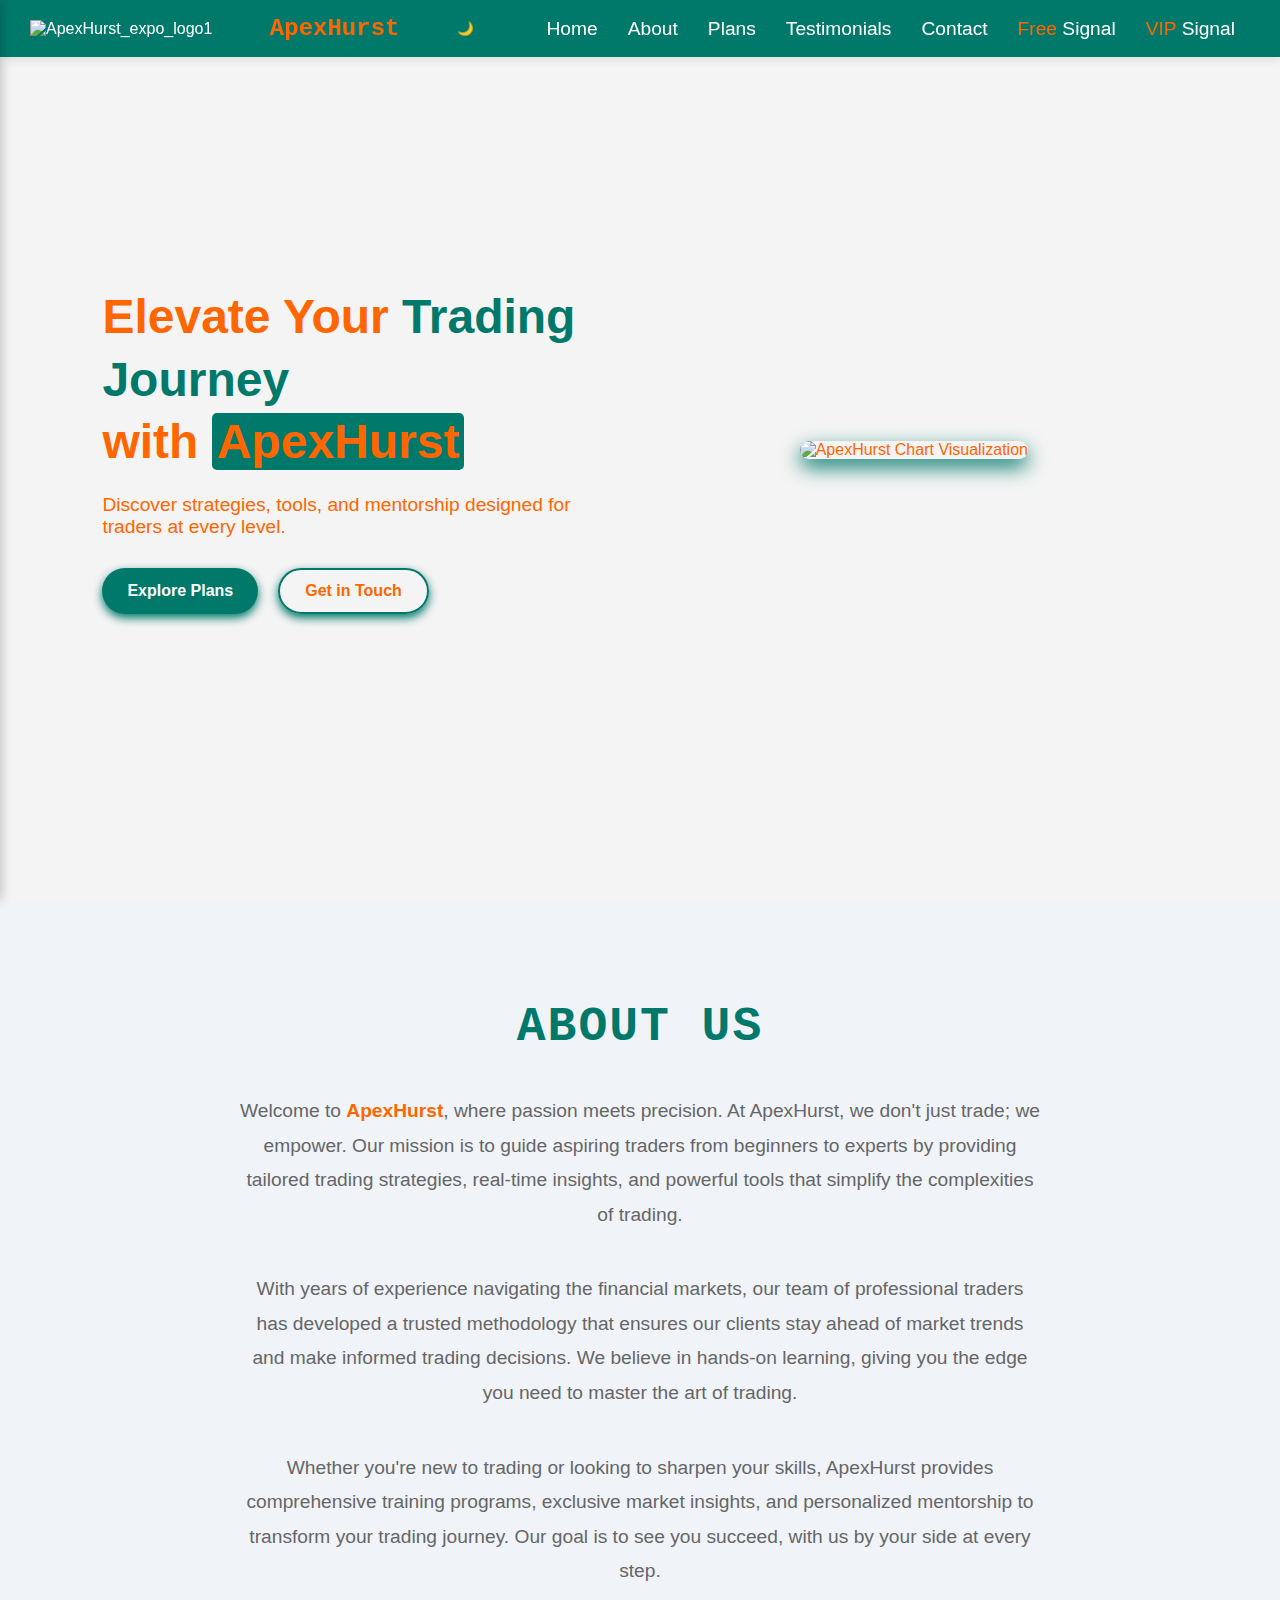
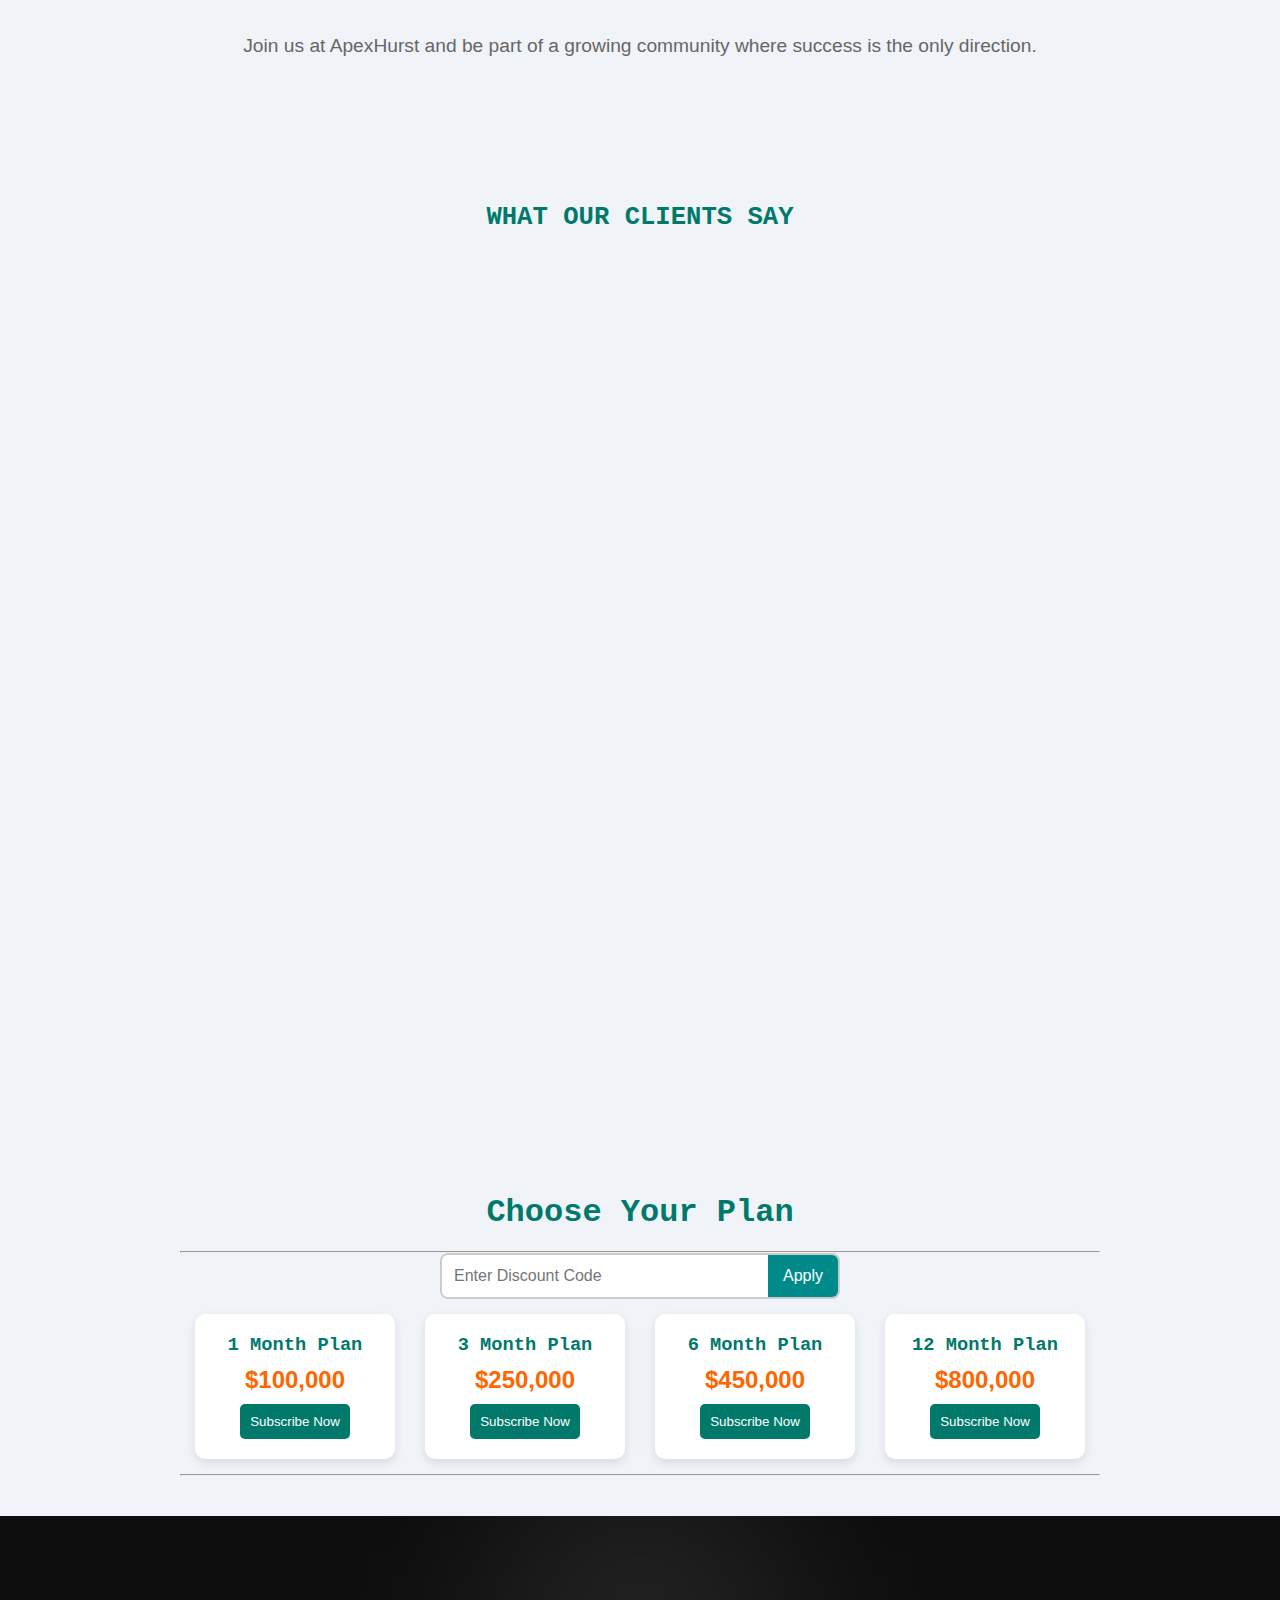
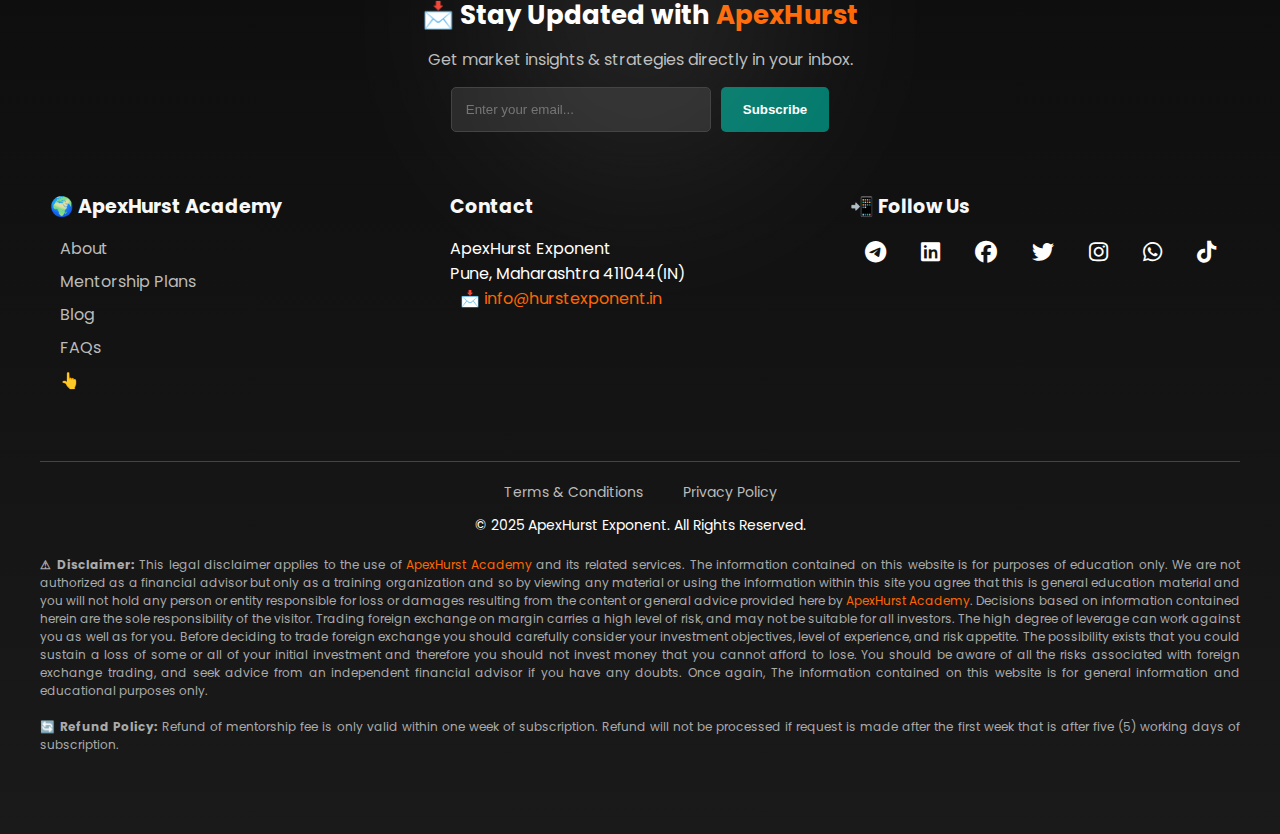
==== index.html @ d0dc8ec9 "Update index.html" ====
<!DOCTYPE html>
<html lang="en">
<head>
    <!-- Standard Meta Tags -->
    <meta charset="UTF-8">
    <meta name="viewport" content="width=device-width, initial-scale=1.0">
    <meta name="description" content="Join GFX Forex Trading and take your trading to the next level. Choose a plan that suits you and gain access to expert guidance, market insights, and powerful trading tools.">
    <meta name="keywords" content="Forex, Trading, Investment, GFX, Trading Plans, Market Insights">
    <meta name="author" content="GFX Forex">

    <!-- Open Graph Meta Tags -->
    <meta property="og:title" content="GFX Forex Trading | Empower Your Forex Journey with Expert Insights" />
    <meta property="og:description" content="Take your trading to the next level with expert guidance, market insights, and powerful trading tools from GFX Forex." />
    <meta property="og:image" content="https://gfx-forex.github.io/fx/images/GFX_logo.png" />
    <meta property="og:url" content="https://gfx-forex.github.io/fx/" />
    <meta property="og:type" content="website" />
    <meta property="og:site_name" content="GFX Forex Trading" />

    <!-- Schema Markup for Google -->
    <script type="application/ld+json">
    {
      "@context": "https://schema.org",
      "@type": "Organization",
      "name": "ApexHurst",
      "description": "Empower your Forex journey with expert insights, market data, and trading plans from ApexHurst.",
      "url": "https://gfx-forex.github.io/fx/",
      "logo": "https://gfx-forex.github.io/fx/images/GFX_logo.png",
      "sameAs": [
        "https://twitter.com/forexgfx",
        "https://www.facebook.com/gfxforex"
      ]
    }
    </script>

    <!-- Google Verification -->
     <meta name="google-site-verification" content="aJqH_T3T-1L4jFOPg959gE9l2tUwY2Krq5Gpit2VyYY" />

    <!-- Other Links and Styles -->
    <link href="https://fonts.googleapis.com/css2?family=Poppins:wght@400;600&display=swap" rel="stylesheet">
    <script src="https://kit.fontawesome.com/0c4d05055d.js" crossorigin="anonymous"></script>
    <link rel="icon" href="https://gfx-forex.github.io/fx/images/GFX_logo.png" type="image/x-icon" sizes="16x16 32x32 48x48" />
    
    <!-- Page Title -->
    <title>ApexHurst | Empower Your Forex Journey with Expert Insights</title>
    
    <style>
        * {
            margin: 0;
            padding: 0;
            box-sizing: border-box;
        }

 /* About Us Section */
.about-us {
    background-color: #f0f4f8; /* White background */
    color: #333; /* Darker text for contrast */
    padding: 100px 20px;
    text-align: center;
    position: relative;
    z-index: 1;
}

.about-us h2 {
    font-size: 3rem;
    letter-spacing: 2px;
    text-transform: uppercase;
    color: #333; /* Dark heading */
    margin-bottom: 20px;
    position: relative;
    animation: fadeInDown 1s ease-out forwards;
}

.about-us p {
    font-size: 1.2rem;
    line-height: 1.8;
    max-width: 800px;
    margin: 0 auto;
    color: #666; /* Slightly lighter paragraph text */
    padding: 20px 0;
    position: relative;
    animation: fadeInUp 1.5s ease-out forwards;
}

.about-us .btn {
    display: inline-block;
    margin-top: 30px;
    padding: 15px 40px;
    font-size: 1.2rem;
    font-weight: bold;
    color: #fff;
    background-color: #ff6600; /* Bright button color for attention */
    border-radius: 50px;
    text-transform: uppercase;
    letter-spacing: 2px;
    transition: transform 0.3s ease, background-color 0.3s ease;
    animation: zoomIn 2s ease forwards;
    position: relative;
}

.about-us .btn:hover {
    background-color: #ff9933;
    transform: scale(1.1);
}

.about-us strong{
    color: #ff6600;
}

.container-us h2{
    height: auto;
    color: #00796b;
    font-family: 'Courier New', Courier, monospace;
}

@keyframes fadeInDown {
    0% {
        opacity: 0;
        transform: translateY(-50px);
    }
    100% {
        opacity: 1;
        transform: translateY(0);
    }
}

@keyframes fadeInUp {
    0% {
        opacity: 0;
        transform: translateY(50px);
    }
    100% {
        opacity: 1;
        transform: translateY(0);
    }
}

@keyframes zoomIn {
    0% {
        opacity: 0;
        transform: scale(0.8);
    }
    100% {
        opacity: 1;
        transform: scale(1);
    }
}

/* Responsive Styles */
@media (max-width: 768px) {
    .about-us h2 {
        font-size: 2.5rem;
    }

    .about-us p {
        font-size: 1rem;
    }

    .about-us .btn {
        font-size: 1rem;
        padding: 12px 30px;
    }
}


        body {
            font-family: 'Arial', sans-serif;
            background-color: #f0f4f8;
            color: #333;
            display: flex;
            flex-direction: column;
            min-height: 100vh;
        }

        header {
            position: fixed;
            top: 0;
            left: 0;
            right: 0;
            background-color: #00796b;
            color: white;
            padding: 15px 30px;
            display: flex;
            justify-content: space-between;
            align-items: center;
            box-shadow: 0 2px 10px rgba(0, 0, 0, 0.1);
            z-index: 1000;
        }

        header h1 {
            font-size: 1.5rem;
            font-family: 'Courier New', Courier, monospace;
        }

          /* Dark mode styles */
          body.dark-mode {
            background-color: #121212;
            color: #e0e0e0;
        }

        header.dark-mode {
            background-color: #1e1e1e;
            color: white;
        }

        footer.dark-mode {
            background-color: #1e1e1e;
            color: #e0e0e0;
        }

        footer.dark-mode a {
            color: #ff6600;
        }

        .side-menu.dark-mode {
            background-color: #1e1e1e;
        }

        .plan-section.dark-mode {
            background-color: #1e1e1e;  
        }

        body.dark-mode .plan {
            background-color: #1e1e1e;
        }

        body.dark-mode h2 {
            color: #ddd;
        }

        body.dark-mode button {
            background-color: #333;
        }

        body.dark-mode h3 {
            color: #ddd;
        }

        body.dark-mode .container-us  { 
            background-color: #1e1e1e;
            
        }

        body.dark-mode .testimonial{
            background-color: #1e1e1e;
        }

        body.dark-mode .about-us {
            background-color: #1e1e1e;
        }

        span{
            color: #ff6600;
        }

        nav {
            display: none; /* Hide menu on mobile */
        }

        .hamburger {
            display: none;
            cursor: pointer;
            font-size: 1.5rem;
        }

        .side-menu {
            position: fixed;
            left: -250px;
            top: 0;
            width: 250px;
            height: 100%;
            background-color: #00796b;
            color: white;
            transition: left 0.3s ease;
            padding: 20px;
            box-shadow: 2px 0 10px rgba(0, 0, 0, 0.2);
            z-index: 1500;
        }

        .side-menu ul {
            list-style: none;
            padding: 0;
            margin-top: 50px;
        }

        .side-menu ul li {
            margin-bottom: 20px;
        }

        .side-menu ul li a {
            color: white;
            text-decoration: none;
            font-size: 1.2rem;
        }

        .side-menu ul li a:hover {
            color: #ff6600;
        }

        .close-btn {
            position: absolute;
            top: 20px;
            right: 20px;
            font-size: 1.8rem;
            cursor: pointer;
        }

        :root { 
    /* Light Theme Colors */
    --primary-color: #00796b; /* Orange primary color */
    --secondary-color: #ffffff; /* White color for text/background */
    --background-color: #f4f4f4; /* Light grey background */
    --text-color: #ff6600; /* Dark text color for readability */
    --highlight-bg: #ffd700; /* Yellow for highlights */
    --shadow-color: #00796b; /* Light shadow for elements */
}

[data-theme="dark"] {
    /* Dark Theme Colors */
    --primary-color: #ff6600; /* Yellow primary color */
    --secondary-color: #1e1e1e; /* Dark background for text */
    --background-color: #1e1e1e; /* Dark background */
    --text-color: #f4f4f4; /* Light text color for contrast */
    --highlight-bg: #1e1e1e; /* Darker background for highlights */
    --shadow-color: #ff6600; /* Darker shadow for dark theme */
}


/* Hero Section */
.hero {
    display: flex;
    flex-wrap: nowrap;
    justify-content: space-between;
    align-items: center;
    padding: 50px 8%;
    background: var(--background-color);
    color: var(--text-color);
    min-height: 100vh;
    overflow: hidden;
    position: relative;
}

.hero-content {
    flex: 1;
    max-width: 600px;
    z-index: 1;
    margin-right: 20px;
}

.hero h1 {
    font-size: 3rem;
    font-weight: 700;
    line-height: 1.3;
    margin-bottom: 20px;
}

.hero h1 .highlight {
    color: var(--primary-color);
}

.hero h1 .brand {
    color: var(--text-color);
    background: var(--primary-color);
    padding: 2px 5px;
    border-radius: 5px;
}

.hero p {
    font-size: 1.2rem;
    color: var(--text-color);
    margin: 20px 0 30px;
}

/* Hero Buttons */
.hero-actions {
    display: flex;
    gap: 20px;
}

.cta-primary,
.cta-secondary {
    font-size: 1rem;
    font-weight: bold;
    padding: 12px 25px;
    border-radius: 30px;
    cursor: pointer;
    transition: transform 0.3s ease, box-shadow 0.3s ease;
}

.cta-primary {
    background: var(--primary-color);
    color: var(--secondary-color);
    border: none;
    box-shadow: 0 4px 10px var(--shadow-color);
}

.cta-primary:hover {
    transform: translateY(-2px);
    box-shadow: 0 6px 20px var(--shadow-color);
}

.cta-secondary {
    background: transparent;
    color: var(--text-color);
    border: 2px solid var(--primary-color);
    box-shadow: 0 4px 10px var(--shadow-color);
}

.cta-secondary:hover {
    transform: translateY(-2px);
    background: var(--primary-color);
    color: var(--secondary-color);
}

/* Hero Image */
.hero-image {
    flex: 1;
    text-align: center;
}

.hero-image img {
    max-width: 90%;
    max-height: 450px;
    object-fit: cover;
    border-radius: 15px;
    box-shadow: 0 8px 20px var(--shadow-color);
}

    /* Responsive Styles */
@media (max-width: 1024px) {
    .hero {
        flex-wrap: wrap; /* Allow wrapping to stack on mobile */
        justify-content: center;
        text-align: center;
        flex-direction: column-reverse; /* Move image above the text */
    }

    .hero-content {
        margin-right: 0;
        margin-bottom: 20px;
    }

    .hero h1 {
        font-size: 2.5rem;
    }

    .hero p {
        font-size: 1rem;
    }

    .hero-actions {
        flex-direction: column;
        gap: 15px;
    }

    .hero-image {
        width: 100%; /* Full width image */
        margin-bottom: 20px; /* Add some space between image and text */
    }

    .hero-image img {
        max-height: 300px; /* Limit image size on mobile */
        margin-top: 80px;
        
    }
}

@media (max-width: 480px) {
    .hero h1 {
        font-size: 2rem;
    }

    .hero p {
        font-size: 0.9rem;
    }

    .cta-primary,
    .cta-secondary {
        font-size: 0.9rem;
        padding: 10px 20px;
    }

    header h1 {
            font-size: 1.3rem;
        }
}


        .container {
            max-width: 1200px;
            margin: 80px auto 20px;
            padding: 20px;
            text-align: center;
            flex: 1;
        }

        .container h2 {
            font-size: 2rem;
            margin-bottom: 20px;
            margin-top: -90px;
            color: #00796b;
            font-family: 'Courier New', Courier, monospace;
        }

        .plan-section {
            display: flex;
            justify-content: space-around;
            flex-wrap: wrap;
        }

        .plan {
            background-color: white;
            padding: 20px;
            margin: 15px;
            box-shadow: 0 4px 10px rgba(0, 0, 0, 0.1);
            border-radius: 10px;
            transition: transform 0.3s ease, box-shadow 0.3s ease;
            width: 200px;
            cursor: pointer;
        }

        .plan:hover {
            transform: translateY(-5px);
            box-shadow: 0 6px 15px rgba(0, 0, 0, 0.15);
        }

        .plan h3 {
            color: #00796b;
            font-family: 'Courier New', Courier, monospace;
        }

        .plan-price {
            font-size: 1.5rem;
            margin: 10px 0;
            color: #ff6600;
            font-weight: 900;
        }

        .plan-btn {
            background-color: #00796b;
            color: white;
            padding: 10px;
            border: none;
            border-radius: 5px;
            cursor: pointer;
        }

        .plan-btn:hover {
            background-color: #005f56;
        }

        footer {
            background-color: #00796b;
            color: white;
            padding: 20px;
            text-align: center;
        }

        footer a {
            color:#ff6600;
            text-decoration: none;
            margin: 0 10px;
            font-weight: 200px;
        }

        footer a:hover {
            text-decoration: underline;
        }

       /* Navigation Menu Styles */
nav {
    display: flex; /* Change to flex for better alignment */
    align-items: center; /* Center items vertically */
    justify-content: flex-end; /* Align items to the right */
}

nav ul {
    display: flex; /* Display items in a row */
    list-style: none; /* Remove bullet points */
}

nav ul li {
    margin: 0 15px; /* Add spacing between menu items */
}

nav ul li a {
    color: white; /* Text color */
    text-decoration: none; /* Remove underline */
    font-size: 1.2rem; /* Font size */
    transition: color 0.3s ease; /* Smooth color transition on hover */
}

nav ul li a:hover {
    color: #ff6600; /* Change color on hover */
}

.cta{
    margin-top: 5px;
    font-family: 'Courier New', Courier, monospace;
}


/* Responsive Styles */
@media (max-width: 768px) {
    nav {
        display: none; /* Hide nav on mobile */
    }

    hr {
    display: none;
} 

    .hamburger {
        display: block; /* Show hamburger on mobile */
    }

    .container {
        margin-top: 100px; /* Margin for mobile */
    }
}

@media (min-width: 769px) {
    nav {
        display: flex; /* Show nav on laptops and larger screens */
    }

    .hamburger {
        display: none; /* Hide hamburger on larger screens */
    }
}

.testimonials-container {
    max-width: 800px;
    margin: 0 auto;
    padding: 20px;
    text-align: center;
    overflow: hidden; /* Ensures that animations don't overflow the container */
}

.testimonials-container h2 {
    margin-bottom: 20px;
    animation: slideDownTitle 1s ease-out; /* Animation applied to the title */
    font-size: 1.6rem;
    font-family: 'Courier New', Courier, monospace;
    position: relative;
    text-transform: uppercase;
    color: #00796b;
}

.testimonial {
    background-color: #f9f9f9;
    border: 1px solid #e1e1e1;
    border-radius: 10px;
    padding: 15px;
    margin: 10px 0;
    box-shadow: 0 2px 5px rgba(0, 0, 0, 0.1);
    opacity: 0;
    transform: translateY(50px); /* Start position below */
    animation: slideInTestimonials 1.5s ease-out forwards;
}

.testimonial:nth-child(2) {
    animation-delay: 0.3s;
}

.testimonial:nth-child(3) {
    animation-delay: 0.6s;
}

/* Keyframe for sliding the title down */
@keyframes slideDownTitle {
    0% {
        opacity: 0;
        transform: translateY(-50px); /* Start from above */
    }
    100% {
        opacity: 1;
        transform: translateY(0);
    }
}

/* Keyframe for sliding in the testimonials */
@keyframes slideInTestimonials {
    0% {
        opacity: 0;
        transform: translateY(50px); /* Start from below */
    }
    100% {
        opacity: 1;
        transform: translateY(0);
    }
}

.discount { color: green; font-weight: bold; }
.discounted-price { color: #ff6600; text-decoration: line-through; }
.input-container {
    display: flex;
    align-items: center;
    border: 2px solid #ccc;
    border-radius: 8px;
    overflow: hidden;
    width: 90%;
    max-width: 400px;
    margin: auto;
}

.input-container input {
    flex: 1;
    border: none;
    padding: 12px;
    font-size: 16px;
    outline: none;
    min-width: 0; /* Prevents input from forcing button out */
}

.input-container button {
    background-color: darkcyan;
    color: white;
    border: none;
    padding: 12px 15px;
    cursor: pointer;
    font-size: 16px;
    white-space: nowrap; /* Prevents text from wrapping */
    width: auto; /* Adjusts to content */
}

/* Ensure proper scaling on smaller screens */
@media (max-width: 480px) {
    .input-container {
        width: 100%; /* Full width on small screens */
    }

    .input-container button {
        padding: 12px; /* Smaller padding for better fit */
        font-size: 14px;
    }
}

/* Beautiful Footer Styles */
.footer {
    background: linear-gradient(to bottom, #0d0d0d, #1a1a1a);
    color: #ffffff;
    padding: 80px 20px;
    font-family: 'Poppins', sans-serif;
    text-align: center;
    position: relative;
    overflow: hidden;
}

.footer-container {
    max-width: 1200px;
    margin: 0 auto;
}

/* Glassmorphism Effect */
.footer::before {
    content: "";
    position: absolute;
    top: -50px;
    left: 50%;
    width: 300px;
    height: 300px;
    background: rgba(255, 255, 255, 0.1);
    border-radius: 50%;
    filter: blur(100px);
    transform: translateX(-50%);
}

/* Newsletter Section */
.newsletter h2 {
    font-size: 26px;
    font-weight: bold;
    margin-bottom: 12px;
}



span {
    color: #ff6600;
}

.newsletter p {
    color: #bbbbbb;
    margin-bottom: 15px;
}

.newsletter-form {
    display: flex;
    justify-content: center;
    gap: 10px;
    margin-top: 10px;
}

.newsletter-form input {
    padding: 14px;
    width: 260px;
    border-radius: 5px;
    border: 1px solid #444;
    background: rgba(255, 255, 255, 0.1);
    backdrop-filter: blur(8px);
    color: white;
    transition: 0.3s;
}

.newsletter-form input:focus {
    border-color: #00d4ff;
    outline: none;
}

.newsletter-form button {
    padding: 14px 22px;
    background: #00796b;
    color: white;
    border: none;
    cursor: pointer;
    border-radius: 5px;
    font-weight: bold;
    transition: 0.3s ease-in-out;
}

.newsletter-form button:hover {
    background: linear-gradient(45deg, #0056b3, #0096ff);
    transform: scale(1.05);
    box-shadow: 0px 4px 10px rgba(0, 212, 255, 0.3);
}

/* Footer Links */
.footer-links {
    display: flex;
    justify-content: space-between;
    flex-wrap: wrap;
    margin-top: 50px;
}

.footer-column {
    text-align: left;
    flex: 1;
    min-width: 200px;
    padding: 10px;
}

.footer-column h3 {
    font-size: 19px;
    margin-bottom: 15px;
    color: #f8f8f8;
    transition: 0.3s;
}

.footer-column h3:hover {
    color: #00d4ff;
}

.footer-column ul {
    list-style: none;
    padding: 0;
}

.footer-column ul li {
    margin: 8px 0;
}

.footer-column ul li a {
    color: #bbbbbb;
    text-decoration: none;
    transition: 0.3s;
}

.footer-column ul li a:hover {
    color: #00d4ff;
    transform: translateX(4px);
}

/* Social Media Icons */
.social-icons {
    display: flex;
    gap: 15px;
    justify-content: center;
    margin-top: 15px;
}

.social-icons a {
    color: #ffffff;
    font-size: 22px;
    transition: 0.3s ease-in-out;
}

.social-icons a:hover {
    color: #00d4ff;
    transform: scale(1.2);
    text-shadow: 0px 0px 10px rgba(0, 212, 255, 0.7);
}

/* Footer Bottom */
.footer-bottom {
    border-top: 1px solid #444;
    margin-top: 50px;
    padding-top: 20px;
    font-size: 14px;
}

.footer-links-inline {
    display: flex;
    justify-content: center;
    gap: 20px;
    margin-bottom: 12px;
}

.footer-links-inline a {
    color: #bbbbbb;
    text-decoration: none;
    transition: 0.3s;
}

.footer-links-inline a:hover {
    color: #00d4ff;
}

/* Disclaimer */
.footer-disclaimer {
    margin-top: 20px;
    font-size: 12px;
    color: #aaaaaa;
    text-align: justify;
}

/* Responsive Design */
@media (max-width: 768px) {
    .footer-links {
        flex-direction: column;
        text-align: center;
    }
    
    .newsletter-form {
        flex-direction: column;
    }

    .newsletter-form input {
        width: 100%;
    }
}

    </style>
</head>
<body>

<header>
    <img src="https://github.com/hurstexponentlimited/hurstexponent.github.io/blob/main/Hurst%20expo%20logo1.png?raw=true" alt="ApexHurst_expo_logo1">
    <h1><span>ApexHurst</span></h1>
    <button id="darkModeToggle" style="background: none; border: none; color: white; cursor: pointer;">🌙</button>
    <div class="hamburger" onclick="openMenu()">&#9776;</div>
    <nav>
        <ul>
            <li><a href="index.html">Home</a></li>
            <li><a href="about.html">About</a></li>
            <li><a href="plans.html">Plans</a></li>
            <li><a href="monia.html">Testimonials</a></li>
            <li><a href="contact.html">Contact</a></li>
            <li><a href="https://t.me/apexhurst"> <span>Free</span> Signal </a></li>
            <li><a href="trade7.html"> <span>VIP</span> Signal </a></li>
        </ul>
    </nav>
</header>

<!-- Side Menu -->
<div class="side-menu" id="sideMenu">
    <span class="close-btn" onclick="closeMenu()">&times;</span>
    <ul>
        <li><a href="index.html">Home</a></li>
        <li><a href="about.html">About</a></li>
        <li><a href="plans.html">Plans</a></li>
        <li><a href="monia.html">Testimonials</a></li>
        <li><a href="contact.html">Contact</a></li>
        <li><a href="https://t.me/apexhurst"> <span>Free</span> Signal </a></li>
        <li><a href="trade7.html"> <span>VIP</span> Signal </a></li>
    </ul>
</div>

<!-- Hero Section -->
<section class="hero">
    <div class="hero-content">
        <h1>
            Elevate Your <span class="highlight">Trading Journey</span> <br> with <span class="brand">ApexHurst</span>
        </h1>
        <p>Discover strategies, tools, and mentorship designed for traders at every level.</p>
        <div class="hero-actions">
            <button onclick="window.location.href='plans.html'" class="cta-primary">Explore Plans</button>
            <button onclick="window.location.href='contact.html'" class="cta-secondary">Get in Touch</button>
        </div>
    </div>
    <div class="hero-image">
        <img src="https://github.com/hurstexponentlimited/hurstexponent.github.io/blob/main/lofx.jpg?raw=true" alt="ApexHurst Chart Visualization">
    </div>
</section>



 <!-- About Us Section -->
 <section id="about-us" class="about-us">
    <div class="container-us">
        <h2>About Us</h2>
        <p>Welcome to <strong>ApexHurst</strong>, where passion meets precision. At ApexHurst, we don't just trade; we empower. Our mission is to guide aspiring traders from beginners to experts by providing tailored trading strategies, real-time insights, and powerful tools that simplify the complexities of trading.</p>
        <p>With years of experience navigating the financial markets, our team of professional traders has developed a trusted methodology that ensures our clients stay ahead of market trends and make informed trading decisions. We believe in hands-on learning, giving you the edge you need to master the art of trading.</p>
        <p>Whether you're new to trading or looking to sharpen your skills, ApexHurst provides comprehensive training programs, exclusive market insights, and personalized mentorship to transform your trading journey. Our goal is to see you succeed, with us by your side at every step.</p>
        <p>Join us at ApexHurst and be part of a growing community where success is the only direction.</p>
    </div>
</section>

<div class="testimonials-container">
    <h2>What Our Clients Say</h2>
    
    <div class="testimonial">
        <p>"ApexHurst  has completely transformed my trading journey! The comprehensive courses and support from the team have given me the confidence to make informed trades. I went from a novice to a consistent profit-maker in just a few months. Highly recommended!"</p>
        <h4>— John D., Forex Trader</h4>
    </div>
    
    <div class="testimonial">
        <p>"The mentorship program at ApexHurst was a game changer for me. The strategies I learned helped me navigate the Forex market successfully. The community support is incredible, and I always feel motivated to improve my skills!"</p>
        <h4>— Sarah L., Entrepreneur</h4>
    </div>

    <div class="testimonial">
        <p>"As a former banker, I thought I knew the ins and outs of trading, but ApexHurst opened my eyes to new strategies and techniques. The courses are structured and easy to follow, and the results speak for themselves. I've never been more confident in my trades!"</p>
        <h4>— Mike T., Retired Banker</h4>
    </div>

    <div class="testimonial">
        <p>"I started trading with ApexHurst while in college, and it has been the best decision of my life! The education I received helped me earn extra income that pays for my tuition. The instructors are knowledgeable and always ready to help. Thank you, ApexHurst!"</p>
        <h4>— Emma W., College Student</h4>
    </div>
    
    <div class="testimonial">
        <p>"Thanks to ApexHurst, I’ve been able to diversify my income streams through  trading. The step-by-step guides and the responsive support team made it easy for me to get started. I wish I had found them sooner!"</p>
        <h4>— Daniel P., Small Business Owner</h4>
    </div>

    <div class="testimonial">
        <p>"Joining ApexHurst was the best investment I’ve made in myself. The content is top-notch, and the community is supportive and inspiring. I've learned so much and feel empowered to make successful trades every day!"</p>
        <h4>— Nina R., Aspiring Trader</h4>
    </div>

    <div class="testimonial">
        <p>"I was skeptical about trading at first, but ApexHurst turned my doubts into confidence. The strategies they teach are practical and actionable. My trading skills have improved dramatically, and I can see a clear path to financial independence!"</p>
        <h4>— Alex S., Freelance Consultant</h4>
    </div>

    <div class="testimonial">
        <p>"ApexHurst offers unparalleled training and resources. The live sessions and feedback from experienced traders have been invaluable. I’ve not only improved my trading skills but also gained a deeper understanding of market dynamics."</p>
        <h4>— Lara J., Digital Marketer</h4>
    </div>
</div>


<div class="container">
    <h2>Choose Your Plan</h2>
    <hr>
    
     <div class="input-container">
        <input type="text" id="discountCode" placeholder="Enter Discount Code">
        <button onclick="applyDiscount()">Apply</button>
    </div>
    

    <section class="plan-section">
        <!-- 1-Month Plan (No Discount) -->
        <div class="plan">
            <h3>1 Month Plan</h3>
            <div class="plan-price">$100,000</div>
            <button class="plan-btn" onclick="subscribe(100000, 1)">Subscribe Now</button>
        </div>
        
        <!-- 3-Month Plan -->
        <div class="plan">
            <h3>3 Month Plan</h3>
            <div class="plan-price" id="price3">$250,000</div>
            <button class="plan-btn" id="btn3" onclick="subscribe(250000, 2)">Subscribe Now</button>
        </div>
        
        <!-- 6-Month Plan -->
        <div class="plan">
            <h3>6 Month Plan</h3>
            <div class="plan-price" id="price6">$450,000</div>
            <button class="plan-btn" id="btn6" onclick="subscribe(450000, 3)">Subscribe Now</button>
        </div>

        <!-- 12-Month Plan -->
        <div class="plan">
            <h3>12 Month Plan</h3>
            <div class="plan-price" id="price6">$800,000</div>
            <button class="plan-btn" id="btn12" onclick="subscribe(800000, 4)">Subscribe Now</button>
        </div>
    </section>
    <hr>

   
</div>

<style>
    /* Notification Box */
    .discount-message {
        display: none;
        padding: 15px;
        border-radius: 5px;
        font-weight: bold;
        text-align: center;
        position: fixed;
        top: 20px;
        left: 50%;
        transform: translateX(-50%);
        z-index: 1000;
        width: 90%;
        max-width: 400px;
        opacity: 0;
        transition: opacity 0.5s ease, transform 0.5s ease;
    }
    
    /* Success Message */
    .success {
        background: #28a745;
        color: white;
        animation: fadeIn 0.5s ease-in-out, slideDown 0.5s ease-in-out;
    }
    
    /* Error Message */
    .error {
        background: #dc3545;
        color: white;
        animation: fadeIn 0.5s ease-in-out, shake 0.3s ease-in-out;
    }
    
    /* Animations */
    @keyframes fadeIn {
        from { opacity: 0; }
        to { opacity: 1; }
    }
    
    @keyframes slideDown {
        from { transform: translateX(-50%) translateY(-20px); }
        to { transform: translateX(-50%) translateY(0); }
    }
    
    /* Shake Effect for Invalid Codes */
    @keyframes shake {
        0% { transform: translateX(-50%) translateY(0); }
        25% { transform: translateX(-48%) translateY(0); }
        50% { transform: translateX(-52%) translateY(0); }
        75% { transform: translateX(-48%) translateY(0); }
        100% { transform: translateX(-50%) translateY(0); }
    }
    </style>

<p id="discountMessage" class="discount-message"></p>

<script src="plans.js"></script>

<!-- Include Font Awesome for icons -->
<link rel="stylesheet" href="https://cdnjs.cloudflare.com/ajax/libs/font-awesome/6.4.2/css/all.min.css">

<footer class="footer">
    <div class="footer-container">
        <!-- Newsletter Section -->
        <div class="newsletter">
            <h2>📩 Stay Updated with <span>ApexHurst</span></h2>
            <p>Get market insights & strategies directly in your inbox.</p>
            <div class="newsletter-form">
                <input type="email" placeholder="Enter your email..." />
                <button>Subscribe</button>
            </div>
        </div>

        <!-- Footer Links -->
        <div class="footer-links">
            <div class="footer-column">
                <h3>🌍 ApexHurst Academy</h3>
                <ul>
                    <li><a href="about.html">About</a></li>
                    <li><a href="#">Mentorship Plans</a></li>
                    <li><a href="#">Blog</a></li>
                    <li><a href="FAQs.html">FAQs</a></li>
                    <li><a href="#">&#128070;</a></li>
                </ul>
            </div>
            <div class="footer-column">
                <h3>Contact</h3>
                <p>ApexHurst Exponent<br /> 
                   Pune, Maharashtra 411044(IN)<br />
                    <a href="mailto:info@hurstexponent.in">📩 info@hurstexponent.in </a><br />
                    <a href="tel:📞+919960887001"></a>
               </p>
           </div>
           <div class="footer-column">
               <h3>📲 Follow Us</h3>
               <div class="social-icons">
                   <a href="https://t.me/apexhurst"><i class="fab fa-telegram"></i></a>
                   <a href="https://t.me/apexhurst"><i class="fab fa-linkedin"></i></a>
                   <a href="https://t.me/apexhurst"><i class="fab fa-facebook"></i></a>
                   <a href="https://t.me/apexhurst"><i class="fab fa-twitter"></i></a>
                   <a href="https://t.me/apexhurst"><i class="fab fa-instagram"></i></a>
                   <a href="https://t.me/apexhurst"><i class="fab fa-whatsapp"></i></a>
                   <a href="https://t.me/apexhurst"><i class="fab fa-tiktok"></i></a>
               </div>
           </div>
       </div>

        <!-- Terms & Policies -->
        <div class="footer-bottom">
            <div class="footer-links-inline">
                <a href="Terms&conditions.html">Terms & Conditions</a>
                <a href="Privacy.html">Privacy Policy</a>
            </div>
           <p>© 2025 ApexHurst Exponent. All Rights Reserved.</p>
        </div>

        <!-- Disclaimer -->
        <div class="footer-disclaimer">
            <p><strong>⚠ Disclaimer:</strong> This legal disclaimer applies to the use of <span>ApexHurst Academy</span> and its related services. The information contained on this website is for purposes of education only. We are not authorized as a financial advisor but only as a training organization and so by viewing any material or using the information within this site you agree that this is general education material and you will not hold any person or entity responsible for loss or damages resulting from the content or general advice provided here by <span>ApexHurst Academy</span>. Decisions based on information contained herein are the sole responsibility of the visitor. Trading foreign exchange on margin carries a high level of risk, and may not be suitable for all investors. The high degree of leverage can work against you as well as for you. Before deciding to trade foreign exchange you should carefully consider your investment objectives, level of experience, and risk appetite. The possibility exists that you could sustain a loss of some or all of your initial investment and therefore you should not invest money that you cannot afford to lose. You should be aware of all the risks associated with foreign exchange trading, and seek advice from an independent financial advisor if you have any doubts. Once again, The information contained on this website is for general information and educational purposes only.</p></br>
            <p><strong>🔄 Refund Policy:</strong>  Refund of mentorship fee is only valid within one week of subscription. Refund will not be processed if request is made after the first week that is after five (5) working days of subscription.</p>
        </div>
    </div>
</footer>

<script>
    function openMenu() {
        document.getElementById("sideMenu").style.left = "0";
    }

    function closeMenu() {
        document.getElementById("sideMenu").style.left = "-250px";
    }
</script>

<script>
    const toggleButton = document.getElementById('darkModeToggle');

    // Function to apply dark mode
    function applyDarkMode(isDark) {
        // Update global theme on the html or body element
        document.documentElement.setAttribute('data-theme', isDark ? 'dark' : 'light');

        // List of elements to toggle dark mode class on
        const elements = [
            document.body,
            document.querySelector('header'),
            document.querySelector('footer'),
            document.querySelector('input'),
            document.querySelector('button'),
            document.querySelector('.container'),
            document.querySelector('.side-menu'),
            document.querySelector('.hero'),
        ];

        // Apply dark-mode class
        elements.forEach(element => {
            if (element) {
                element.classList.toggle('dark-mode', isDark);
            }
        });

        // Update button text/icon
        toggleButton.textContent = isDark ? '☀️' : '🌙';
    }

    // Load saved mode from localStorage on page load
    const isDarkMode = localStorage.getItem('darkMode') === 'true';
    applyDarkMode(isDarkMode);

    // Toggle dark mode on button click
    toggleButton.addEventListener('click', () => {
        const currentMode = document.body.classList.contains('dark-mode');
        const newMode = !currentMode;

        applyDarkMode(newMode);

        // Save the mode to localStorage
        localStorage.setItem('darkMode', newMode);
    });
</script>


</body>
</html>
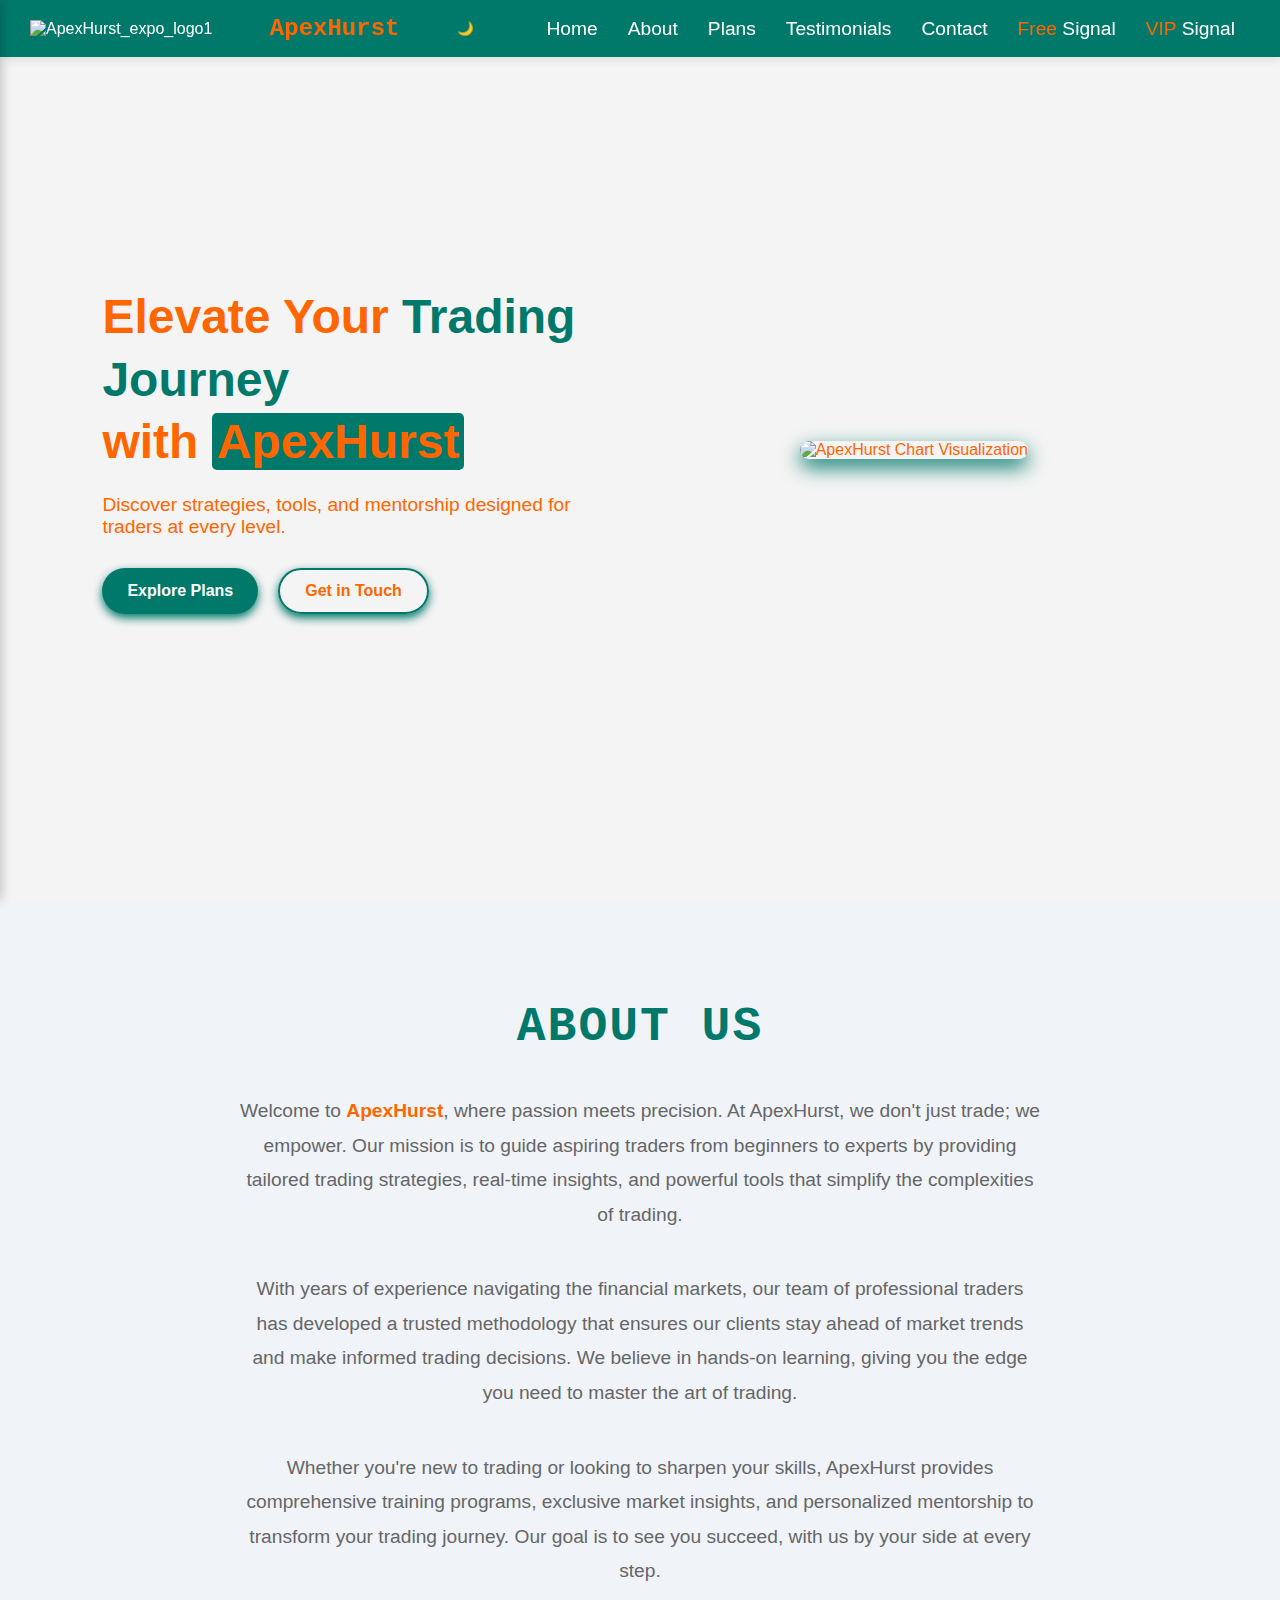
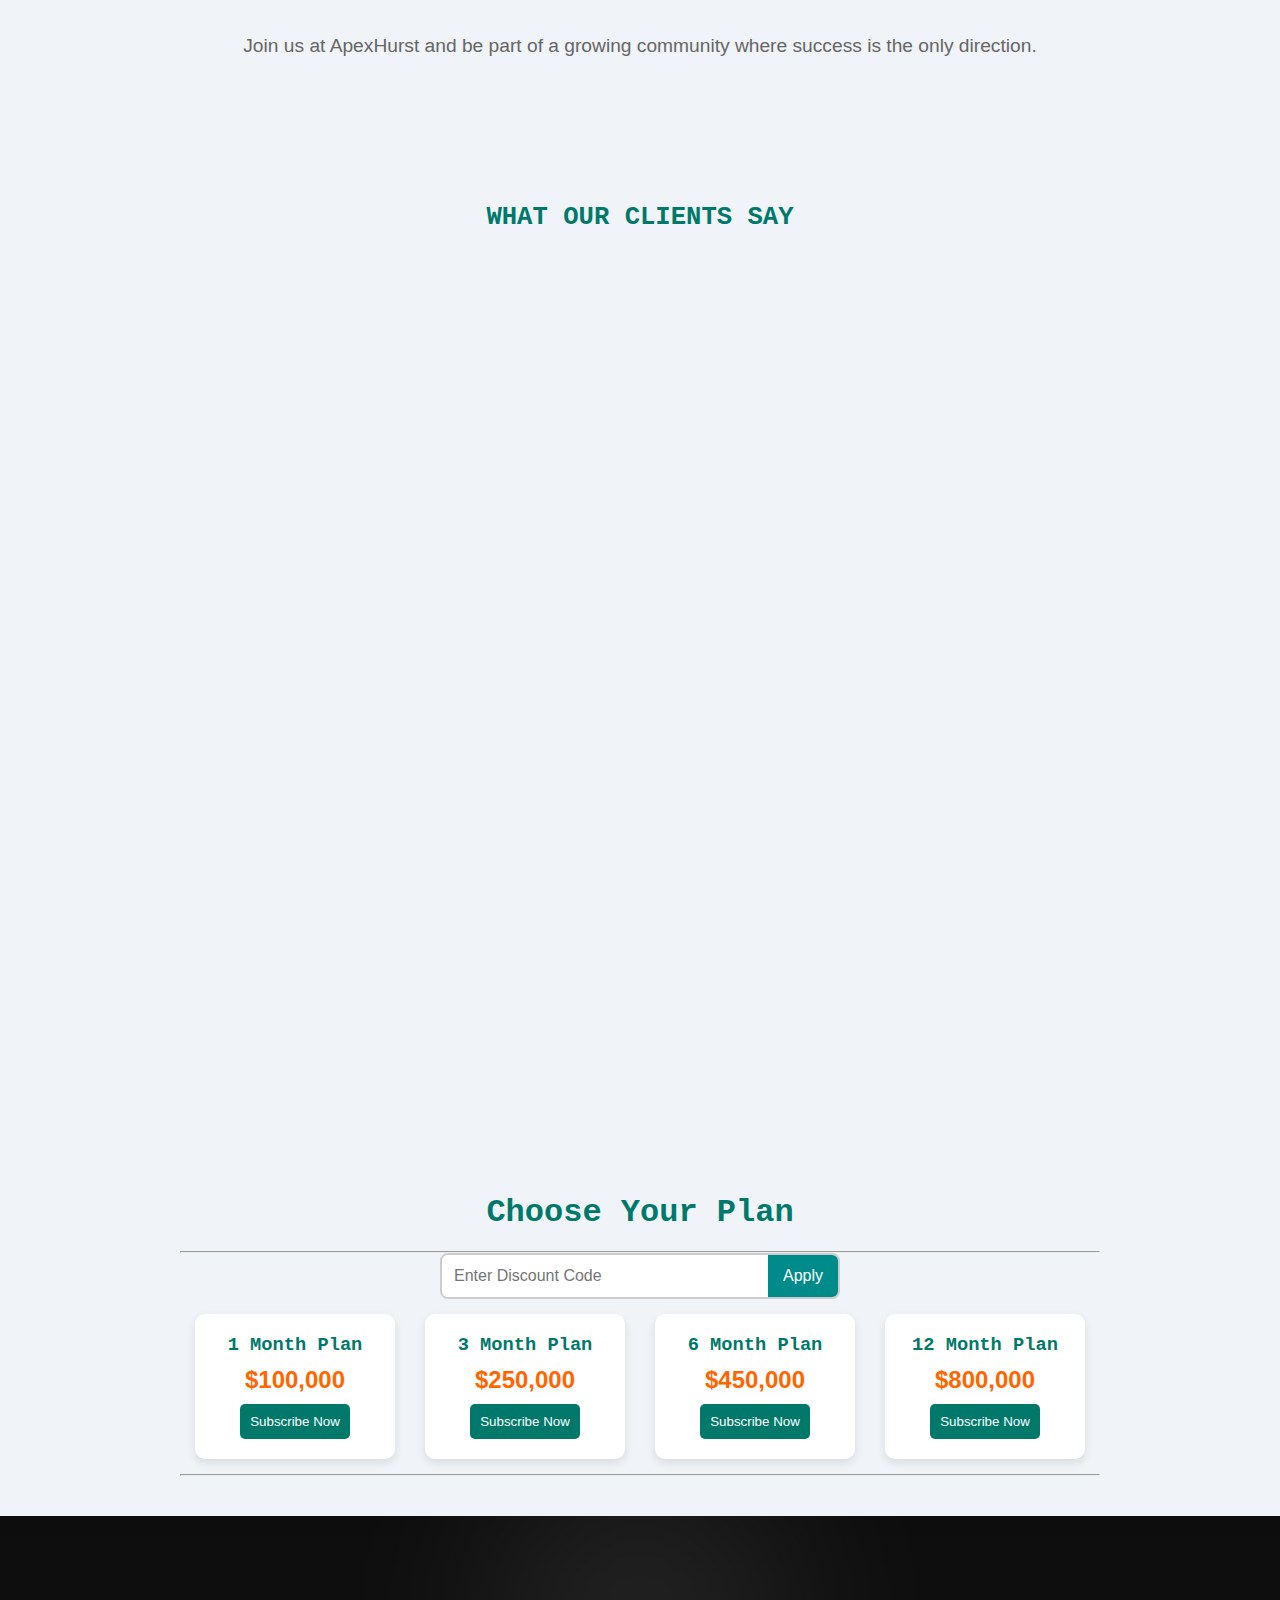
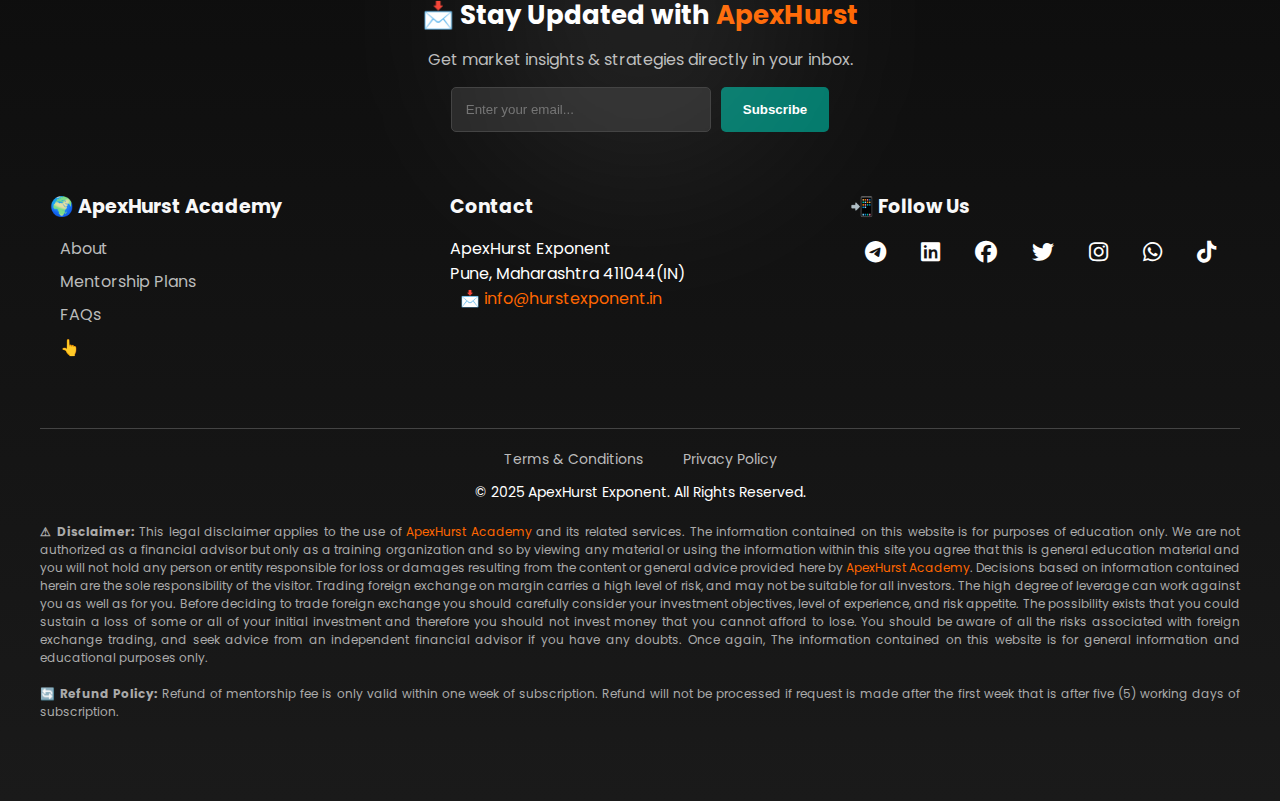
==== commit ac18f631: "Update index.html" ====
--- a/index.html
+++ b/index.html
@@ -11,7 +11,7 @@
     <!-- Open Graph Meta Tags -->
     <meta property="og:title" content="GFX Forex Trading | Empower Your Forex Journey with Expert Insights" />
     <meta property="og:description" content="Take your trading to the next level with expert guidance, market insights, and powerful trading tools from GFX Forex." />
-    <meta property="og:image" content="https://gfx-forex.github.io/fx/images/GFX_logo.png" />
+    <meta property="og:image" content="https://github.com/hurstexponentlimited/hurstexponent.github.io/blob/main/Hurst%20expo%20logo1.png?raw=true" />
     <meta property="og:url" content="https://gfx-forex.github.io/fx/" />
     <meta property="og:type" content="website" />
     <meta property="og:site_name" content="GFX Forex Trading" />
@@ -24,7 +24,7 @@
       "name": "ApexHurst",
       "description": "Empower your Forex journey with expert insights, market data, and trading plans from ApexHurst.",
       "url": "https://gfx-forex.github.io/fx/",
-      "logo": "https://gfx-forex.github.io/fx/images/GFX_logo.png",
+      "logo": "https://github.com/hurstexponentlimited/hurstexponent.github.io/blob/main/Hurst%20expo%20logo1.png?raw=true",
       "sameAs": [
         "https://twitter.com/forexgfx",
         "https://www.facebook.com/gfxforex"
@@ -955,7 +955,7 @@
             <li><a href="monia.html">Testimonials</a></li>
             <li><a href="contact.html">Contact</a></li>
             <li><a href="https://t.me/apexhurst"> <span>Free</span> Signal </a></li>
-            <li><a href="trade7.html"> <span>VIP</span> Signal </a></li>
+            <li><a href="https://t.me/apexhurst"> <span>VIP</span> Signal </a></li>
         </ul>
     </nav>
 </header>
@@ -970,7 +970,7 @@
         <li><a href="monia.html">Testimonials</a></li>
         <li><a href="contact.html">Contact</a></li>
         <li><a href="https://t.me/apexhurst"> <span>Free</span> Signal </a></li>
-        <li><a href="trade7.html"> <span>VIP</span> Signal </a></li>
+        <li><a href="https://t.me/apexhurst"> <span>VIP</span> Signal </a></li>
     </ul>
 </div>
 
@@ -1173,7 +1173,6 @@
                 <ul>
                     <li><a href="about.html">About</a></li>
                     <li><a href="#">Mentorship Plans</a></li>
-                    <li><a href="#">Blog</a></li>
                     <li><a href="FAQs.html">FAQs</a></li>
                     <li><a href="#">&#128070;</a></li>
                 </ul>
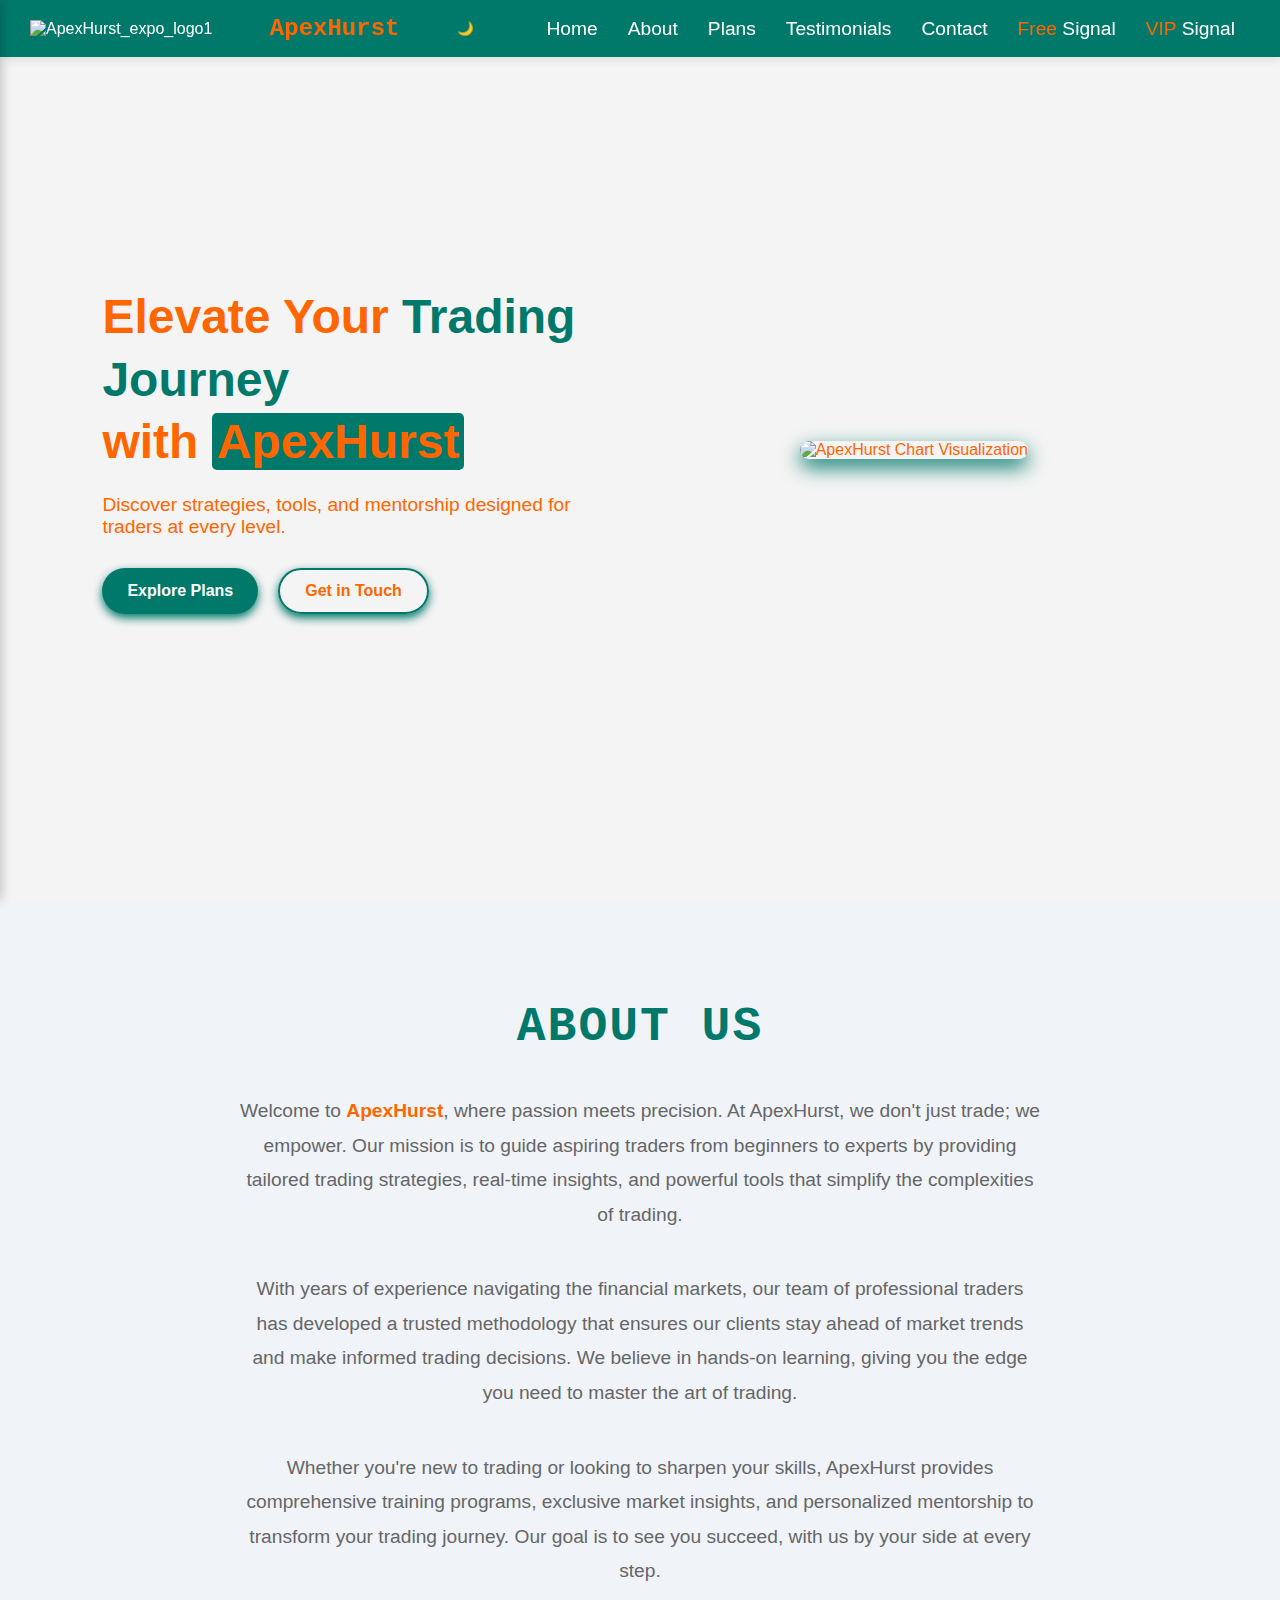
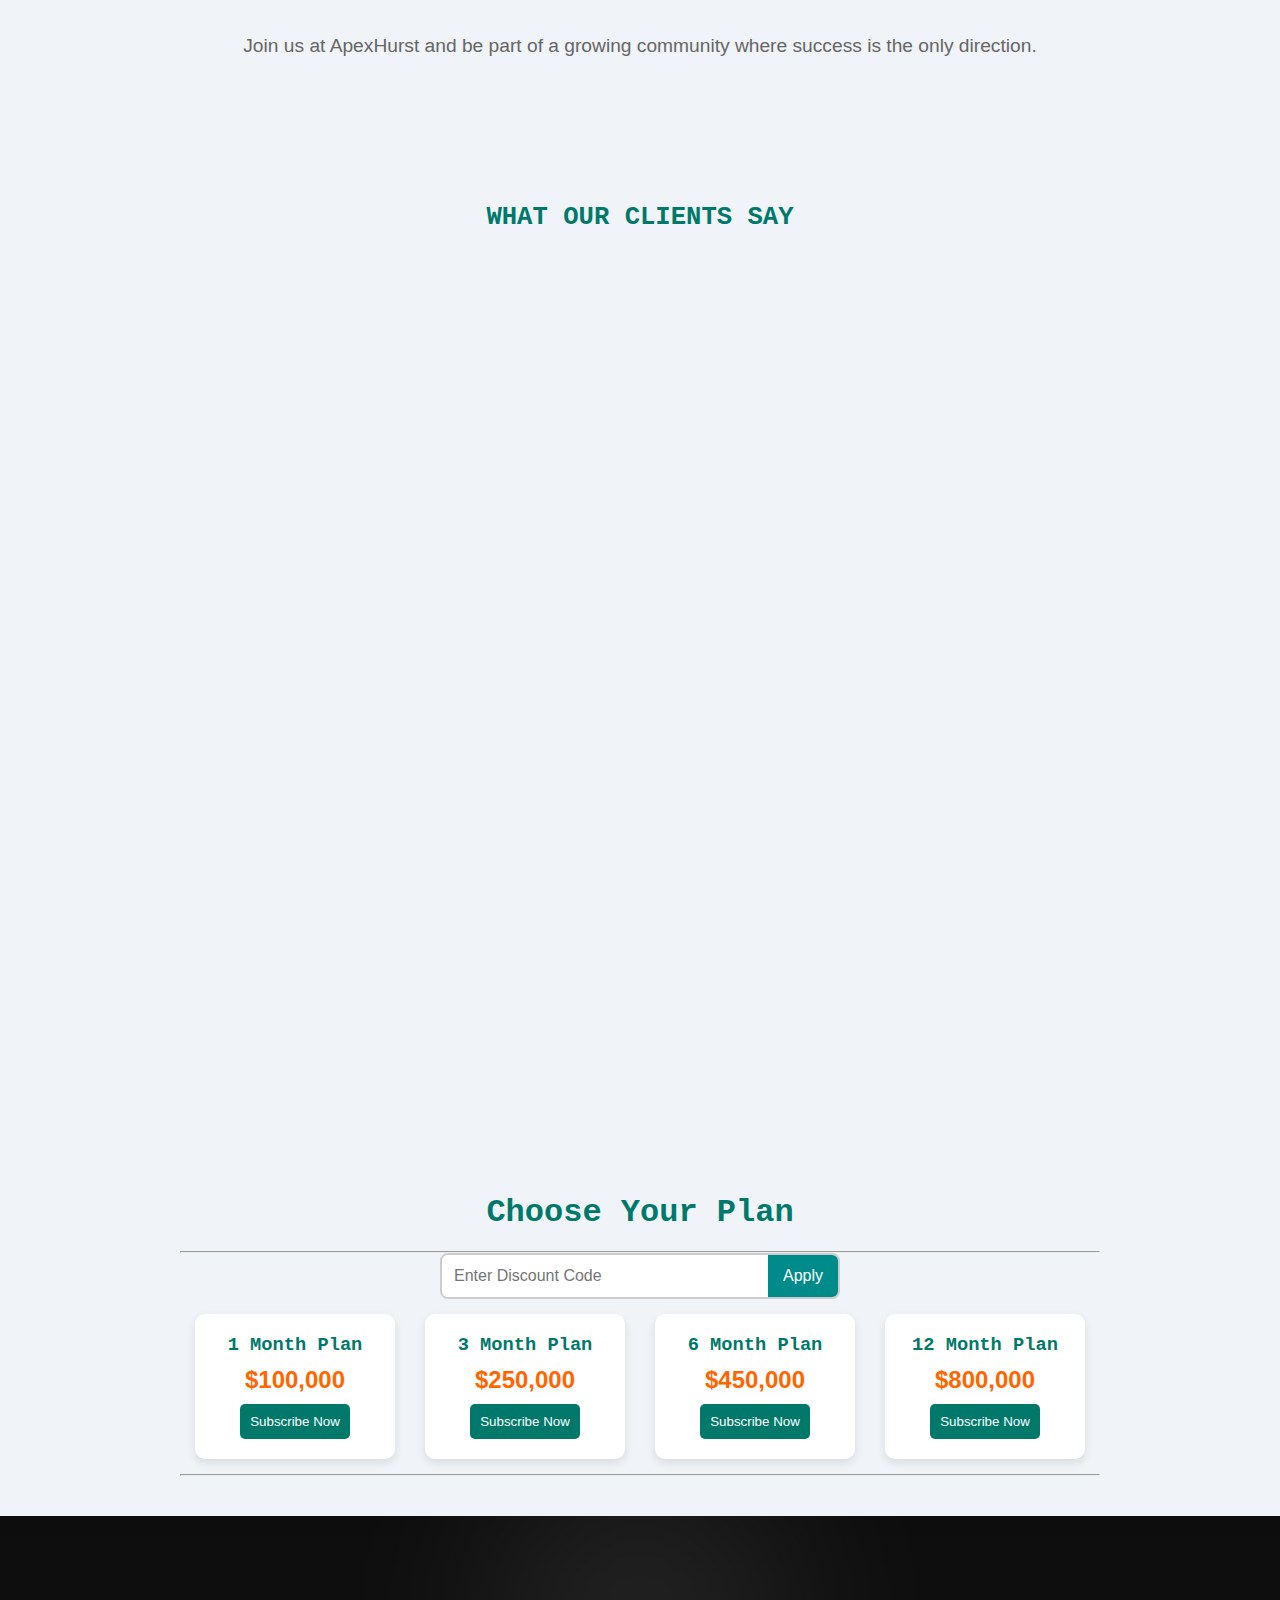
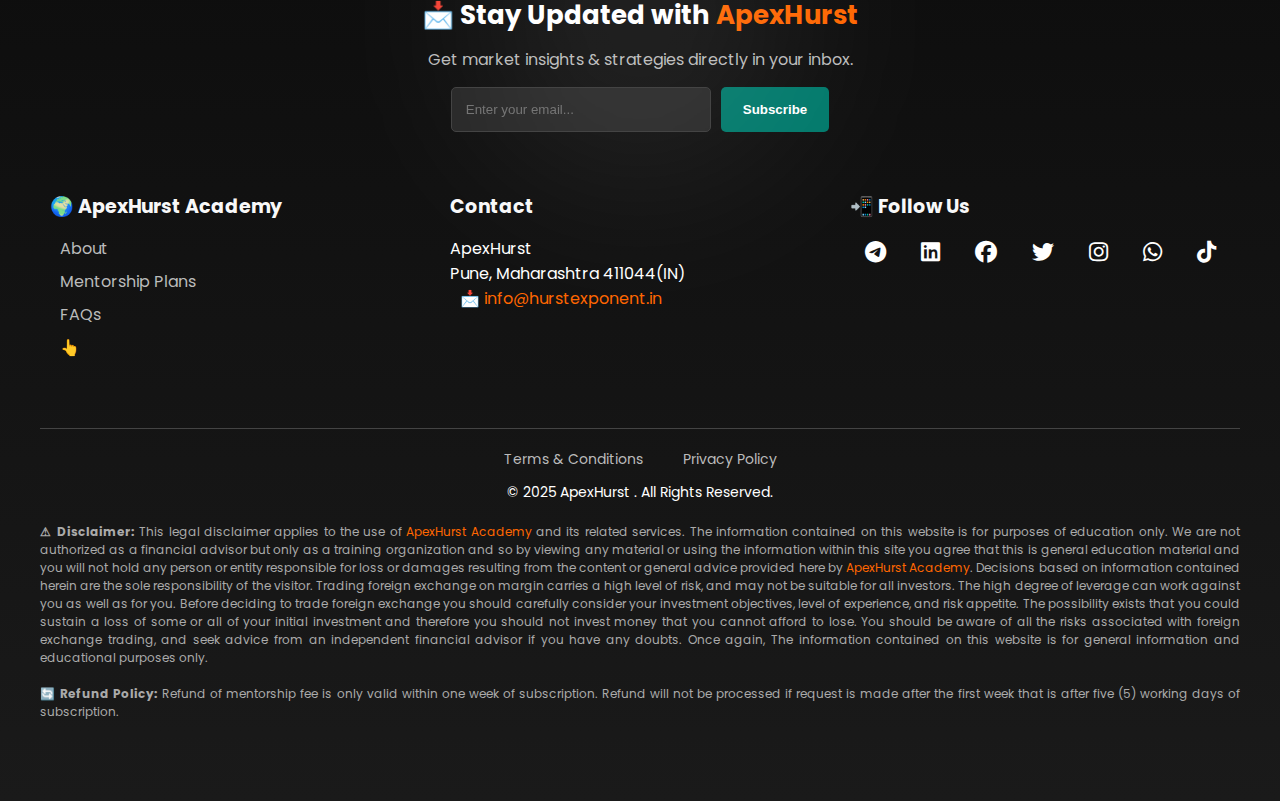
==== commit aaad3a42: "Merge pull request #68 from hurstexponentlimited/hurstexponentlimited-patch-68" ====
--- a/index.html
+++ b/index.html
@@ -1179,7 +1179,7 @@
             </div>
             <div class="footer-column">
                 <h3>Contact</h3>
-                <p>ApexHurst Exponent<br /> 
+                <p>ApexHurst<br /> 
                    Pune, Maharashtra 411044(IN)<br />
                     <a href="mailto:info@hurstexponent.in">📩 info@hurstexponent.in </a><br />
                     <a href="tel:📞+919960887001"></a>
@@ -1205,7 +1205,7 @@
                 <a href="Terms&conditions.html">Terms & Conditions</a>
                 <a href="Privacy.html">Privacy Policy</a>
             </div>
-           <p>© 2025 ApexHurst Exponent. All Rights Reserved.</p>
+           <p>© 2025 ApexHurst . All Rights Reserved.</p>
         </div>
 
         <!-- Disclaimer -->
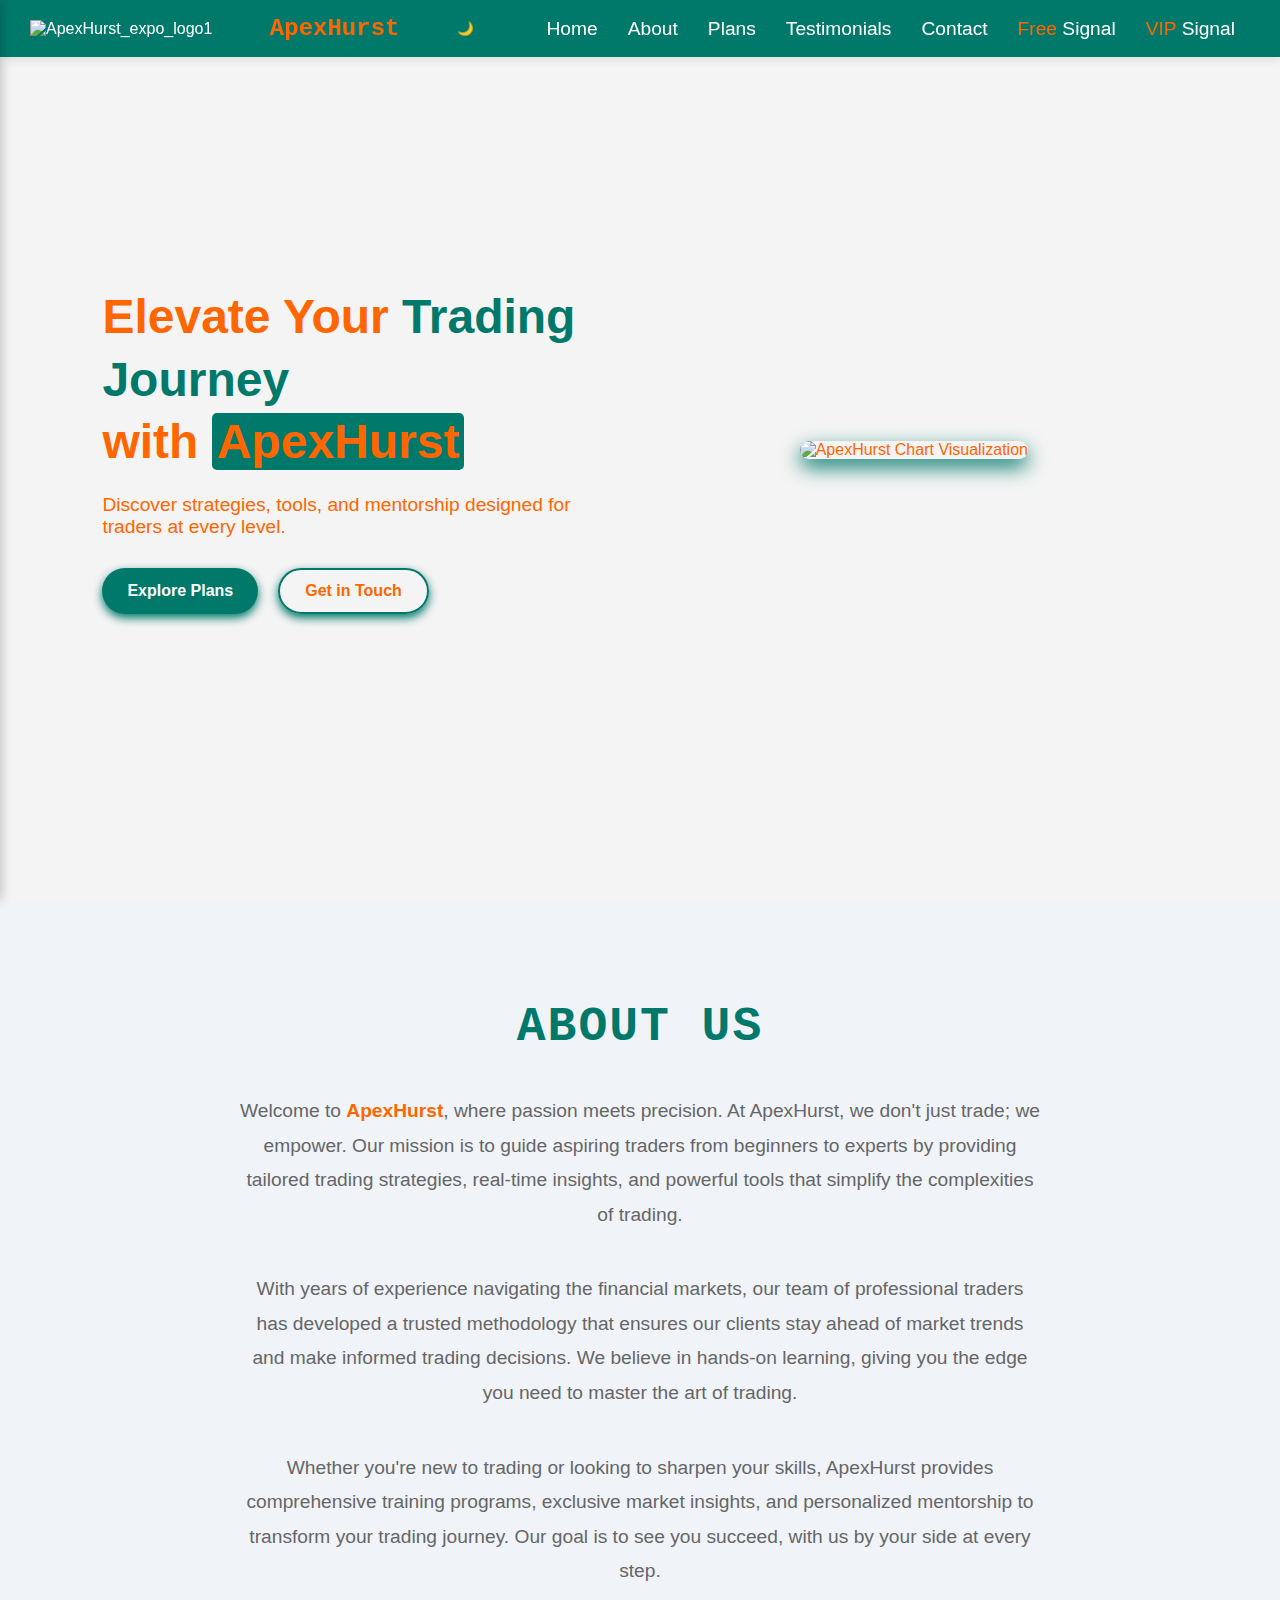
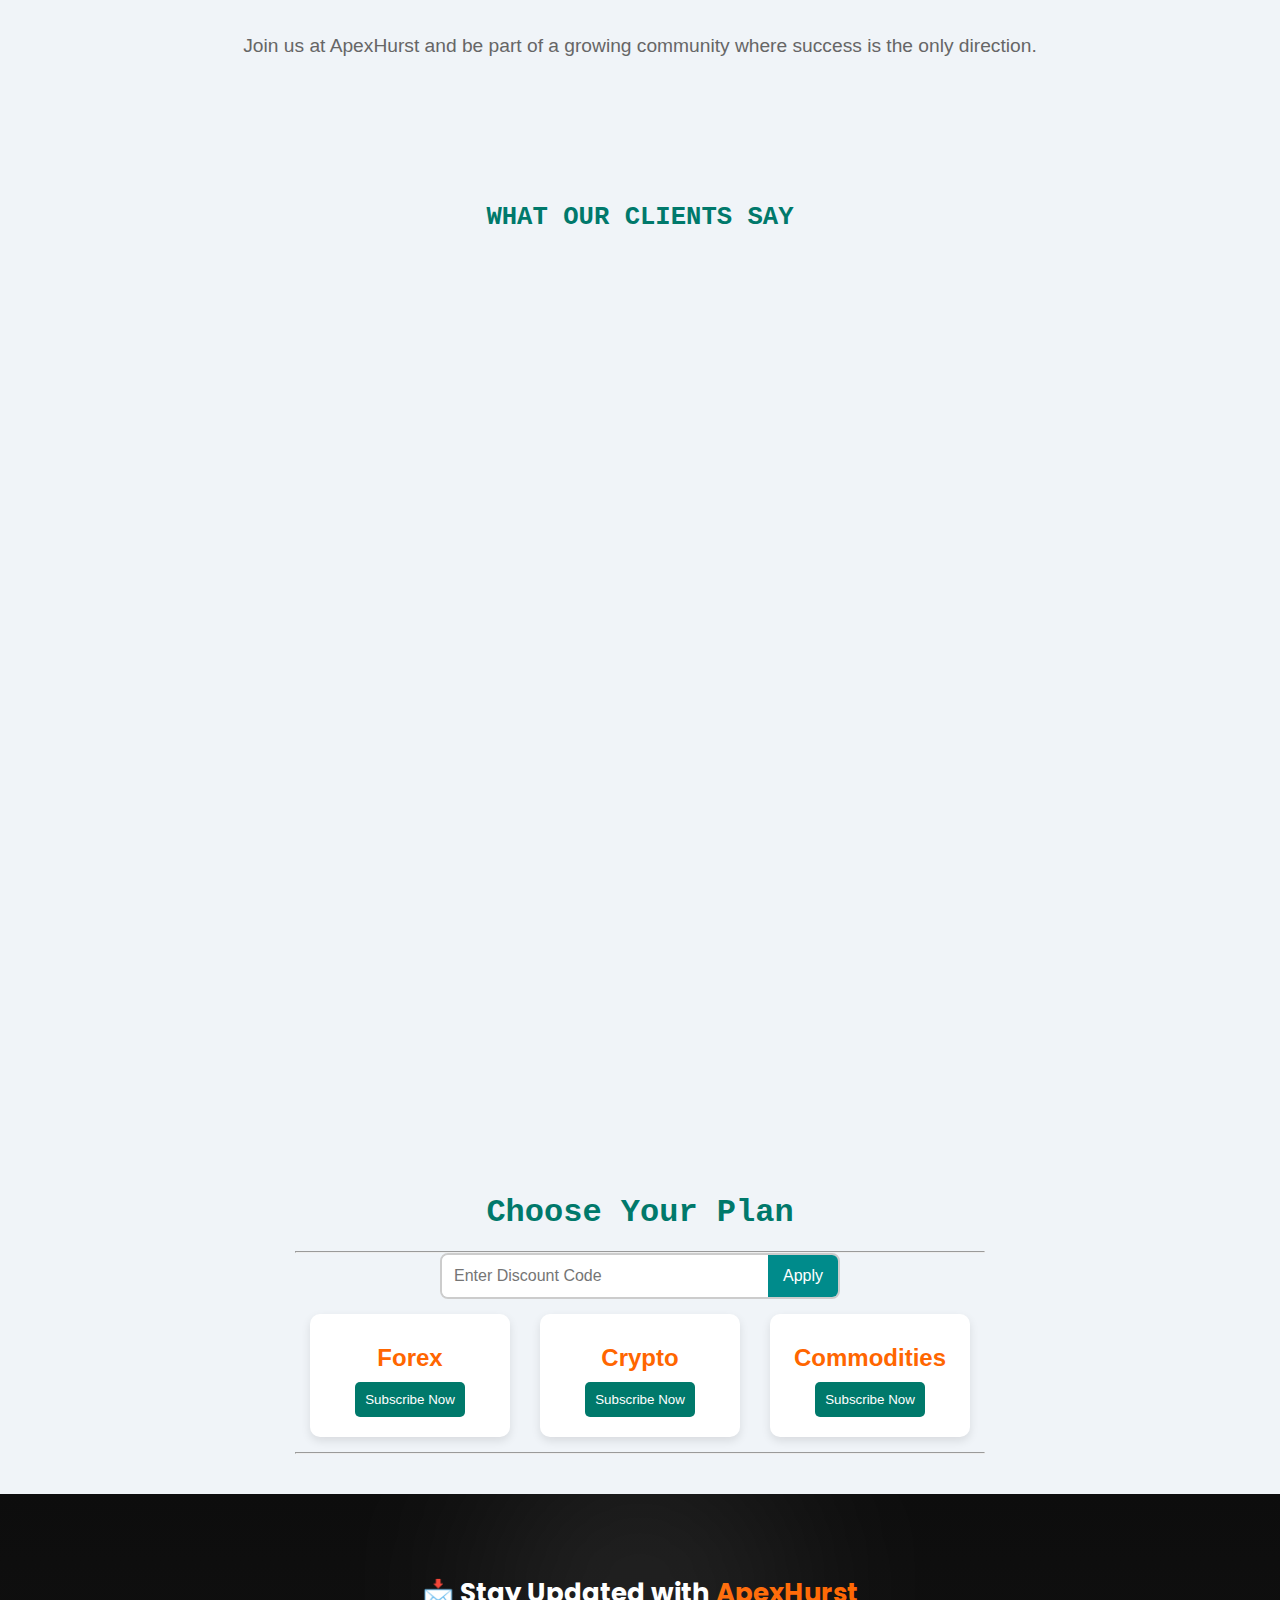
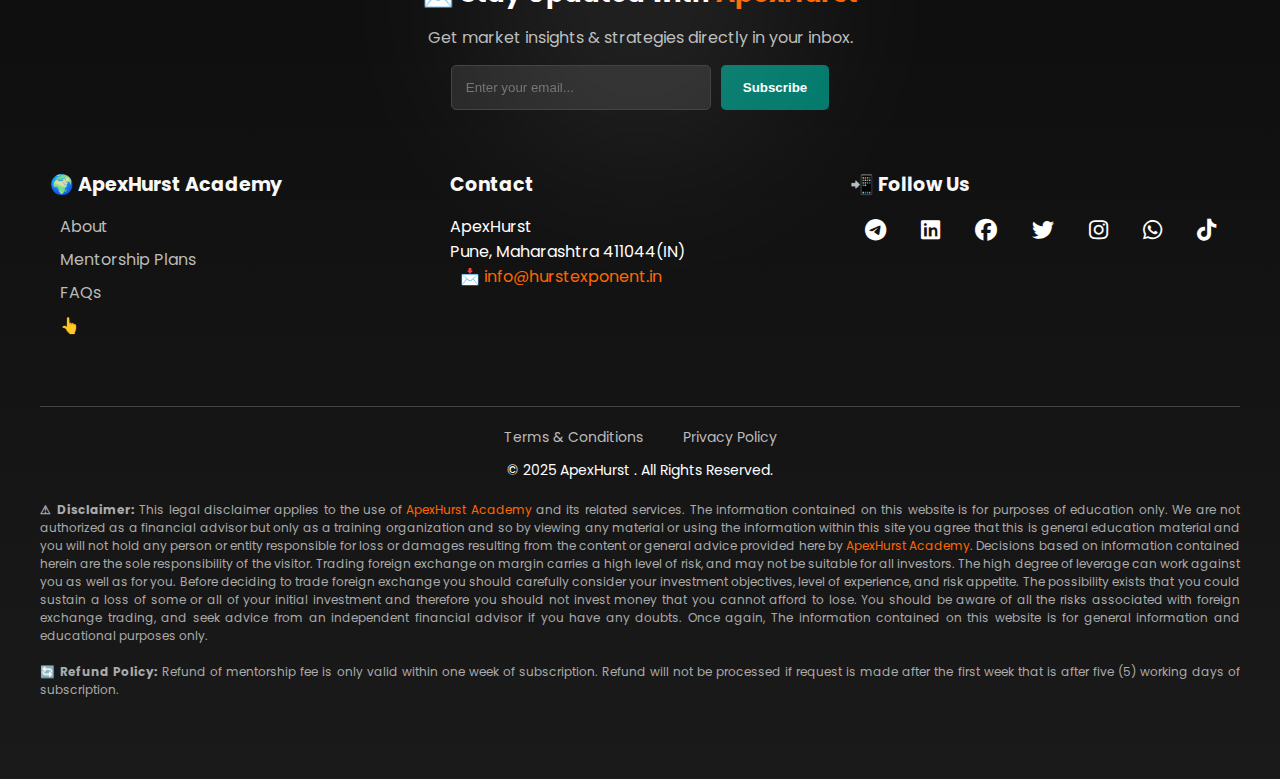
==== commit 8be880f3: "Merge pull request #77 from hurstexponentlimited/hurstexponentlimited-patch-77" ====
--- a/index.html
+++ b/index.html
@@ -4,17 +4,17 @@
     <!-- Standard Meta Tags -->
     <meta charset="UTF-8">
     <meta name="viewport" content="width=device-width, initial-scale=1.0">
-    <meta name="description" content="Join GFX Forex Trading and take your trading to the next level. Choose a plan that suits you and gain access to expert guidance, market insights, and powerful trading tools.">
-    <meta name="keywords" content="Forex, Trading, Investment, GFX, Trading Plans, Market Insights">
-    <meta name="author" content="GFX Forex">
+    <meta name="description" content="Join ApexHurst Forex Trading and take your trading to the next level. Choose a plan that suits you and gain access to expert guidance, market insights, and powerful trading tools.">
+    <meta name="keywords" content="Forex, Trading, Investment, ApexHurst, Trading Plans, Market Insights">
+    <meta name="author" content="ApexHurst">
 
     <!-- Open Graph Meta Tags -->
-    <meta property="og:title" content="GFX Forex Trading | Empower Your Forex Journey with Expert Insights" />
-    <meta property="og:description" content="Take your trading to the next level with expert guidance, market insights, and powerful trading tools from GFX Forex." />
+    <meta property="og:title" content="ApexHurst Forex Trading | Empower Your Forex Journey with Expert Insights" />
+    <meta property="og:description" content="Take your trading to the next level with expert guidance, market insights, and powerful trading tools from ApexHurst Forex." />
     <meta property="og:image" content="https://github.com/hurstexponentlimited/hurstexponent.github.io/blob/main/Hurst%20expo%20logo1.png?raw=true" />
     <meta property="og:url" content="https://gfx-forex.github.io/fx/" />
     <meta property="og:type" content="website" />
-    <meta property="og:site_name" content="GFX Forex Trading" />
+    <meta property="og:site_name" content="ApexHurst" />
 
     <!-- Schema Markup for Google -->
     <script type="application/ld+json">
@@ -38,7 +38,7 @@
     <!-- Other Links and Styles -->
     <link href="https://fonts.googleapis.com/css2?family=Poppins:wght@400;600&display=swap" rel="stylesheet">
     <script src="https://kit.fontawesome.com/0c4d05055d.js" crossorigin="anonymous"></script>
-    <link rel="icon" href="https://gfx-forex.github.io/fx/images/GFX_logo.png" type="image/x-icon" sizes="16x16 32x32 48x48" />
+    <link rel="icon" href="https://github.com/hurstexponentlimited/hurstexponent.github.io/blob/main/Hurst%20expo%20logo1.png?raw=true" type="image/x-icon" sizes="16x16 32x32 48x48" />
     
     <!-- Page Title -->
     <title>ApexHurst | Empower Your Forex Journey with Expert Insights</title>
@@ -1060,32 +1060,22 @@
     
 
     <section class="plan-section">
-        <!-- 1-Month Plan (No Discount) -->
+        <!-- Category1 -->
         <div class="plan">
-            <h3>1 Month Plan</h3>
-            <div class="plan-price">$100,000</div>
+            <div class="plan-price">Forex</div>
             <button class="plan-btn" onclick="subscribe(100000, 1)">Subscribe Now</button>
         </div>
         
-        <!-- 3-Month Plan -->
+        <!-- Category2 -->
         <div class="plan">
-            <h3>3 Month Plan</h3>
-            <div class="plan-price" id="price3">$250,000</div>
+            <div class="plan-price" id="price3">Crypto</div>
             <button class="plan-btn" id="btn3" onclick="subscribe(250000, 2)">Subscribe Now</button>
         </div>
         
-        <!-- 6-Month Plan -->
+        <!-- Category3 -->
         <div class="plan">
-            <h3>6 Month Plan</h3>
-            <div class="plan-price" id="price6">$450,000</div>
+            <div class="plan-price" id="price6">Commodities</div>
             <button class="plan-btn" id="btn6" onclick="subscribe(450000, 3)">Subscribe Now</button>
-        </div>
-
-        <!-- 12-Month Plan -->
-        <div class="plan">
-            <h3>12 Month Plan</h3>
-            <div class="plan-price" id="price6">$800,000</div>
-            <button class="plan-btn" id="btn12" onclick="subscribe(800000, 4)">Subscribe Now</button>
         </div>
     </section>
     <hr>
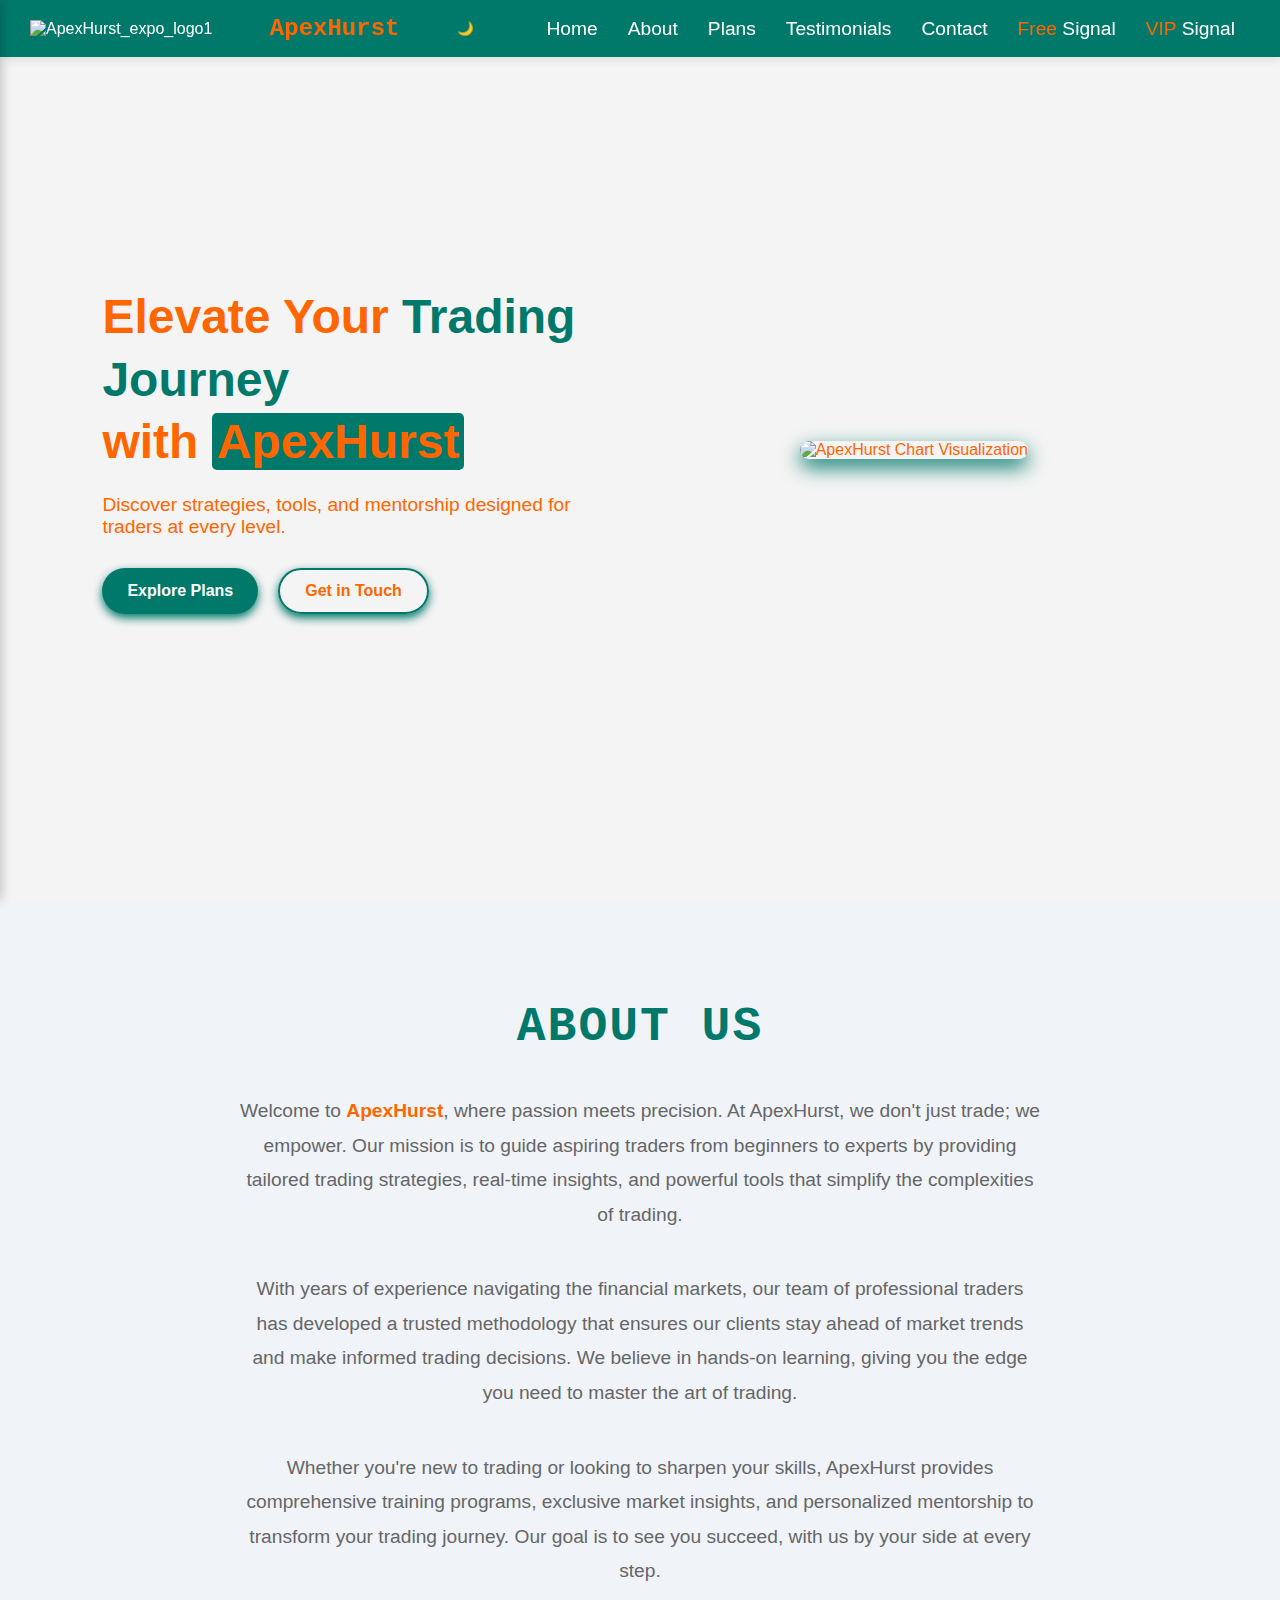
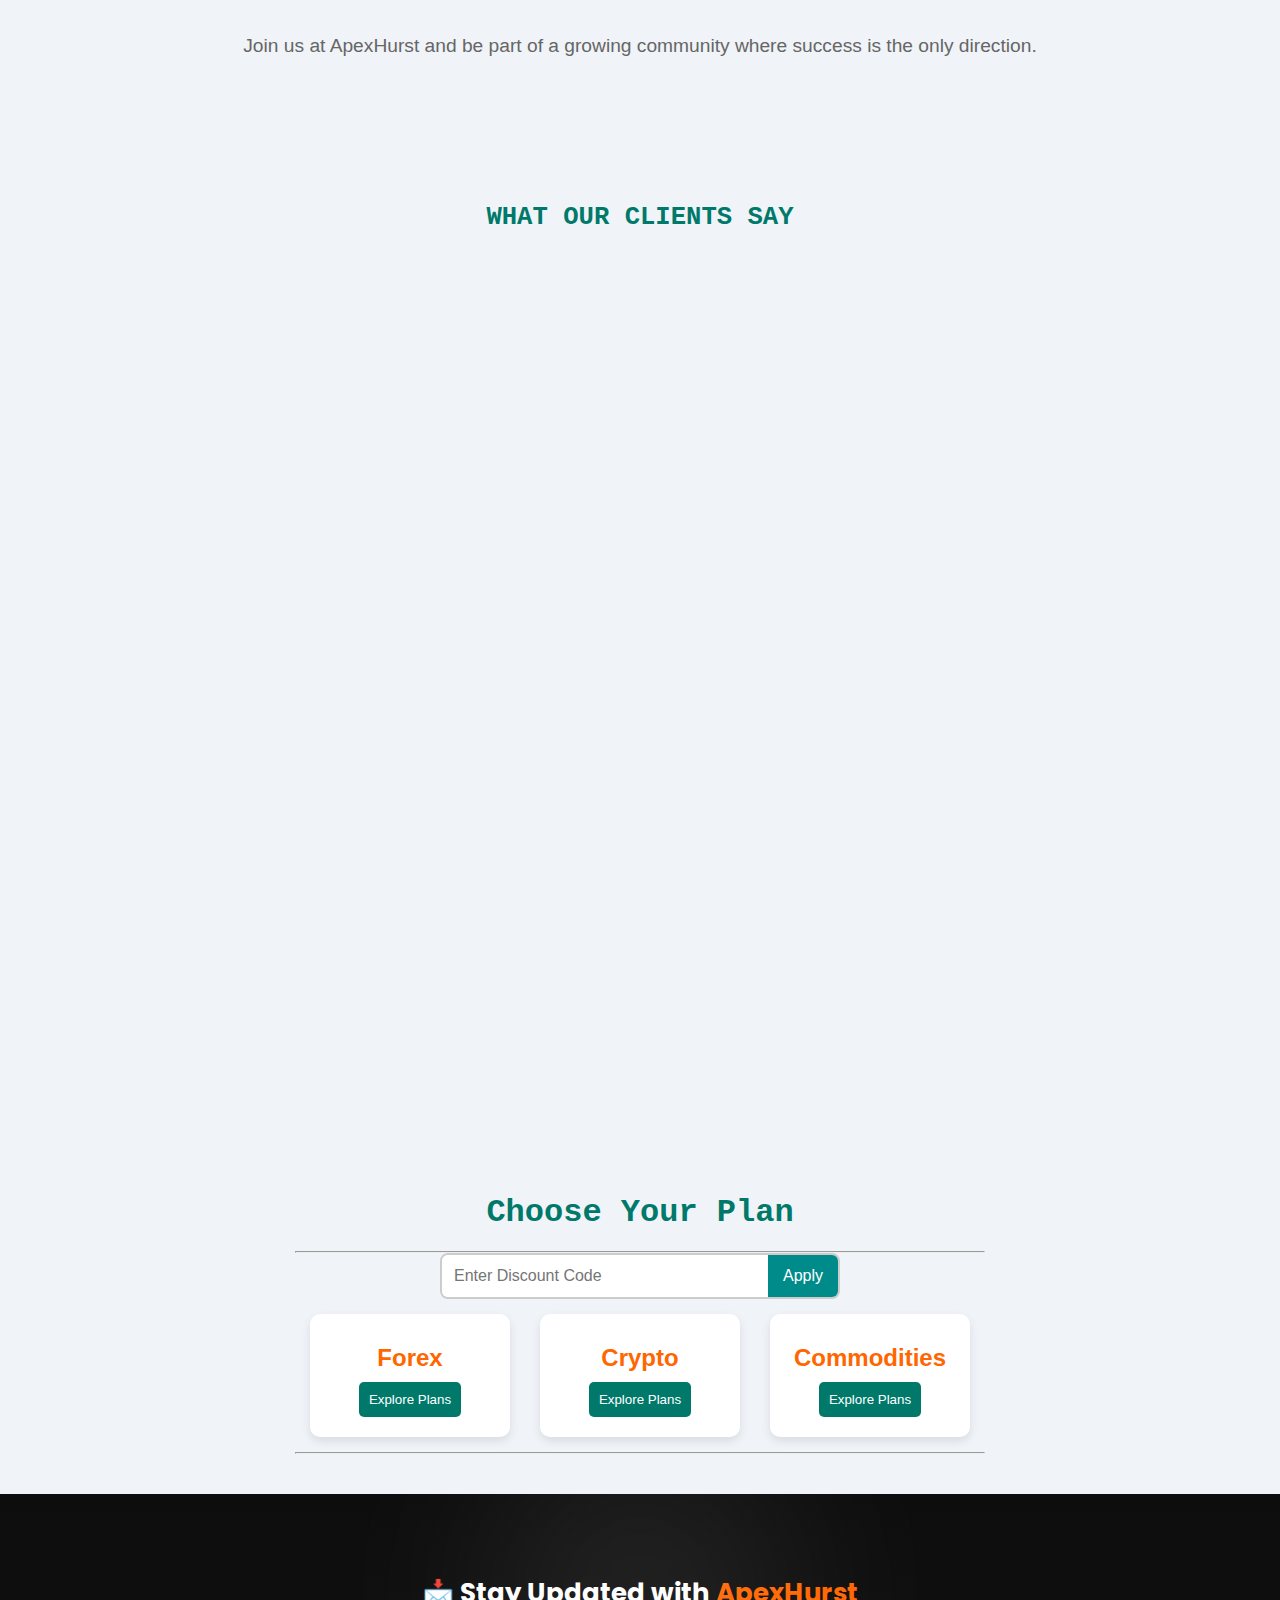
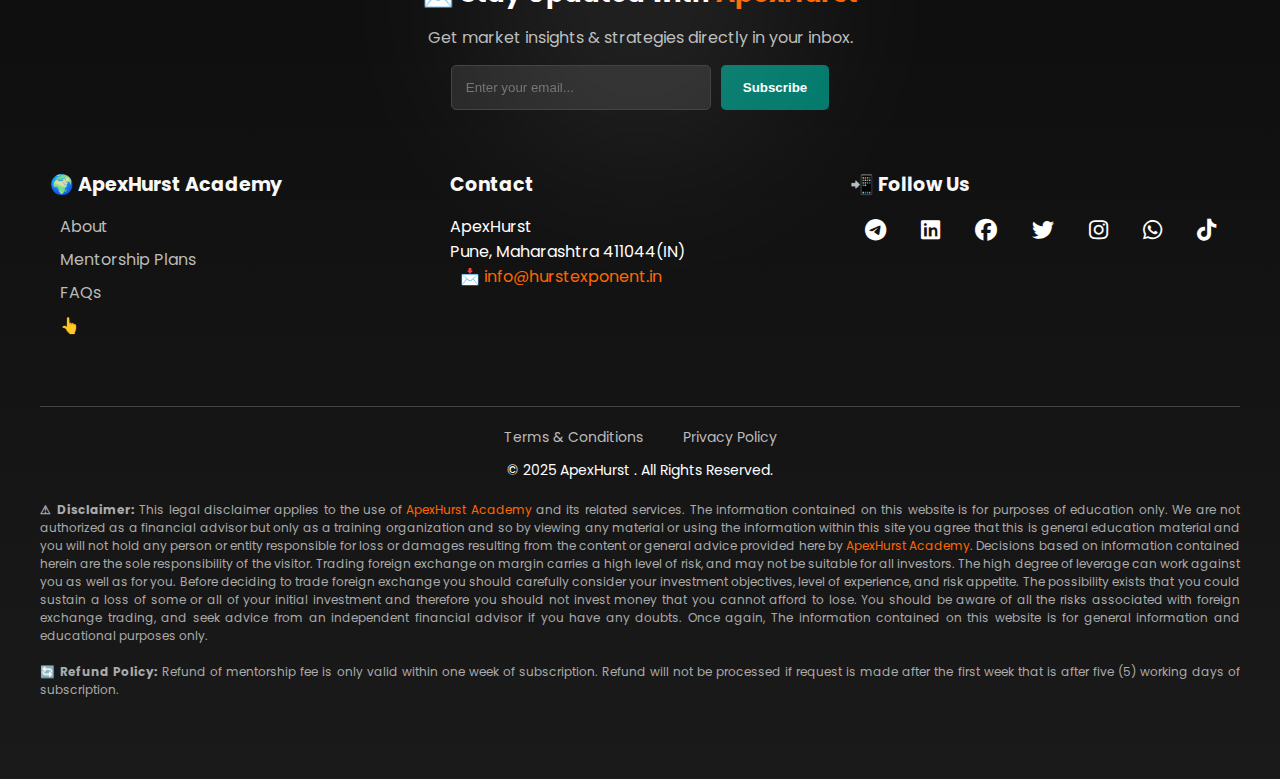
==== commit 6ce7a601: "Update index.html" ====
--- a/index.html
+++ b/index.html
@@ -1063,19 +1063,20 @@
         <!-- Category1 -->
         <div class="plan">
             <div class="plan-price">Forex</div>
-            <button class="plan-btn" onclick="subscribe(100000, 1)">Subscribe Now</button>
+            <a href="plans.html" alt="Explore Plans"><button class="plan-btn" id="btn3" onclick="subscribe(250000, 2)">Explore Plans</button></a>
         </div>
         
         <!-- Category2 -->
         <div class="plan">
             <div class="plan-price" id="price3">Crypto</div>
-            <button class="plan-btn" id="btn3" onclick="subscribe(250000, 2)">Subscribe Now</button>
+            <a href="plans.html" alt="Explore Plans"><button class="plan-btn" id="btn3" onclick="subscribe(250000, 2)">Explore Plans</button></a>
+            
         </div>
         
         <!-- Category3 -->
         <div class="plan">
             <div class="plan-price" id="price6">Commodities</div>
-            <button class="plan-btn" id="btn6" onclick="subscribe(450000, 3)">Subscribe Now</button>
+            <a href="plans.html" alt="Explore Plans"><button class="plan-btn" id="btn3" onclick="subscribe(250000, 2)">Explore Plans</button></a>
         </div>
     </section>
     <hr>
